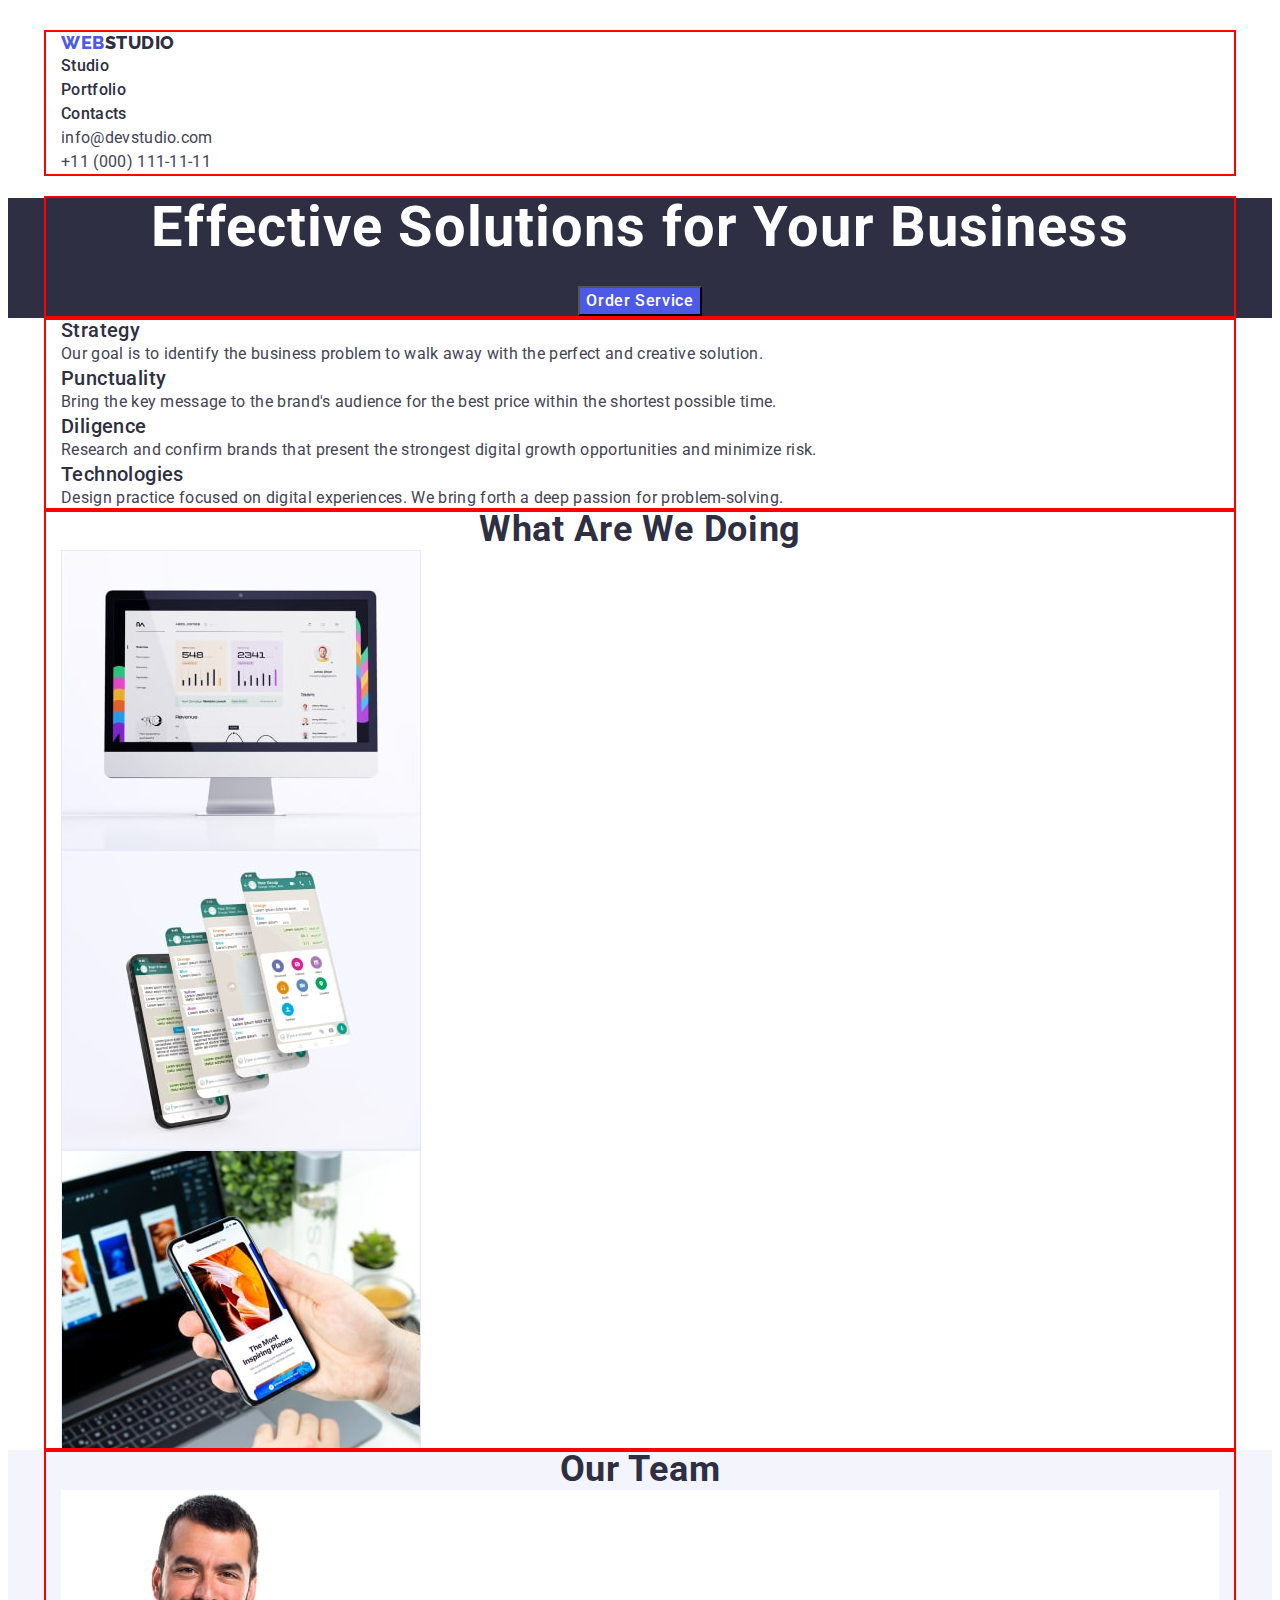
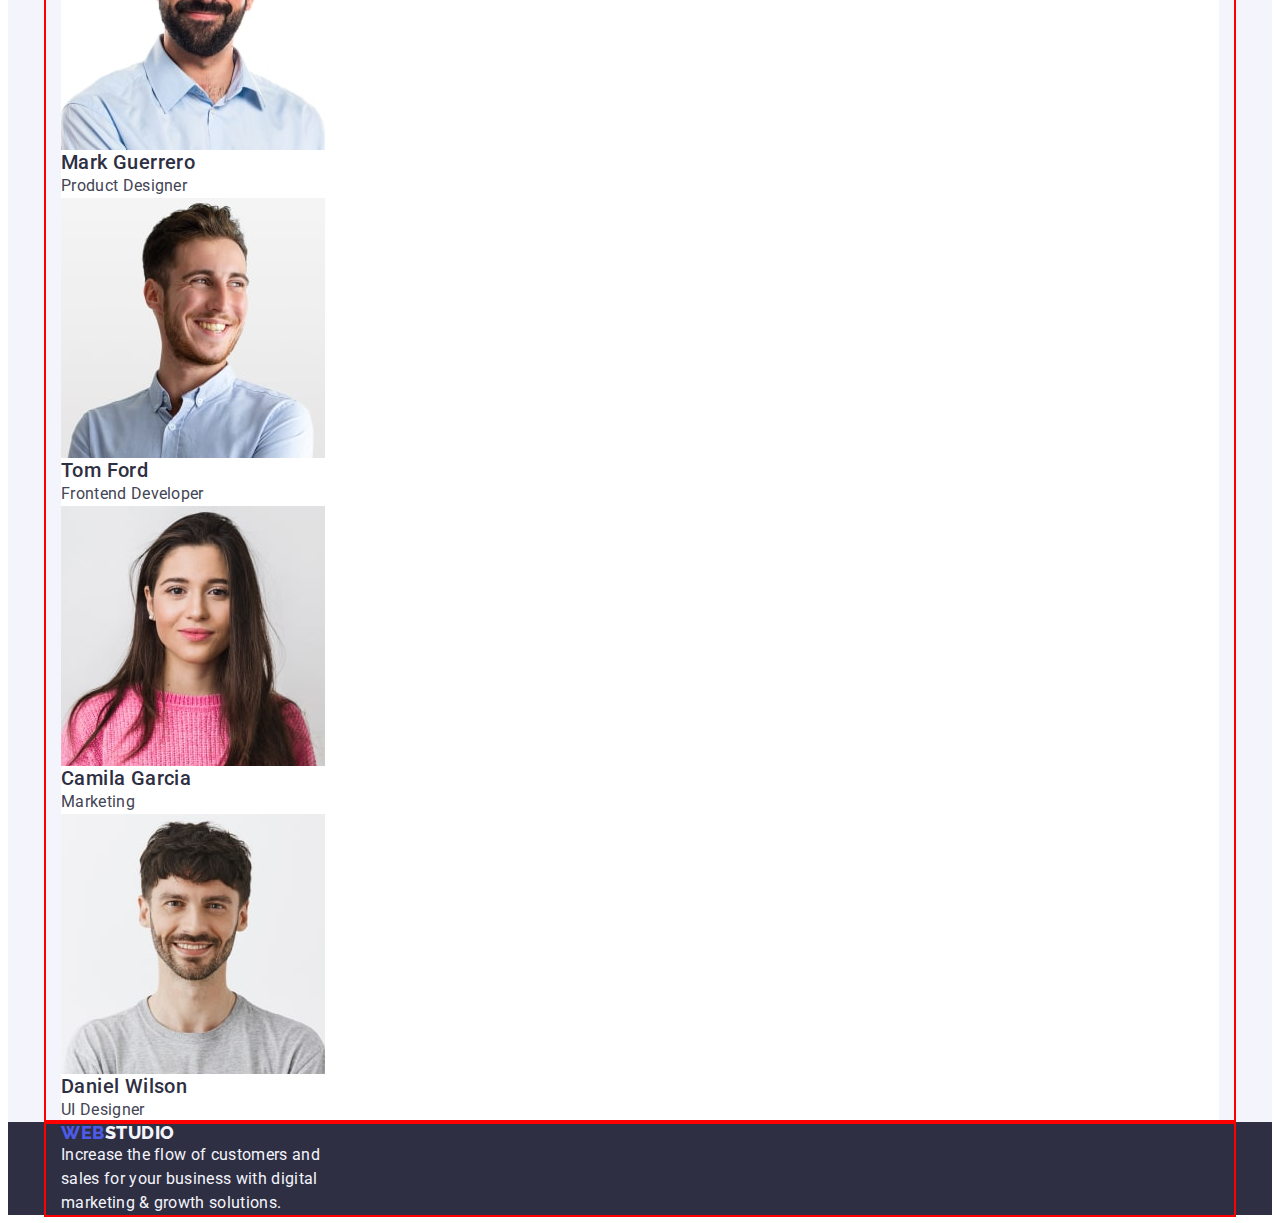
==== index.html @ aa73ea1d "dz3-2" ====
<!DOCTYPE html>
<html lang="en">
<head>
    <meta charset="UTF-8">
    <meta name="viewport" content="width=device-width, initial-scale=1.0">
    <link rel="stylesheet" href="https://cdnjs.cloudflare.com/ajax/libs/modern-normalize/2.0.0/modern-normalize.min.css" integrity="sha512-4xo8blKMVCiXpTaLzQSLSw3KFOVPWhm/TRtuPVc4WG6kUgjH6J03IBuG7JZPkcWMxJ5huwaBpOpnwYElP/m6wg==" crossorigin="anonymous" referrerpolicy="no-referrer">
    <link rel="stylesheet" href="./css/styles.css">
    <link rel="preconnect" href="https://fonts.googleapis.com">
    <link rel="preconnect" href="https://fonts.gstatic.com" crossorigin>
    <link href="https://fonts.googleapis.com/css2?family=Raleway:wght@800&family=Roboto:wght@400;500;700&display=swap" rel="stylesheet">
    <title>studio</title>
</head>
<body>
<header class="header">
    <div class="container">
    <nav class="menu-navigation">
    <a href="./index.html" class="header-logo link">WEB<span class="header-logo-studio link">Studio</span></a>
    <ul class="header-menu list">
        <li class="header-menu-item"><a href="./index.html" class="header-menu link">Studio</a></li>
        <li class="header-menu-item"><a  href="./portfolio.html" class="header-menu link">Portfolio</a></li>
        <li class="header-menu-item"><a  href="" class="header-menu link">Contacts</a></li>
    </ul>
    </nav>
    <address class="address">
    <ul class="header-address list">
    <li class="header-address-item"><a href="mailto:info@devstudio.com" class="header-address link">info@devstudio.com</a></li>
    <li class="header-address-item"><a href="tel:+110001111111" class="header-address link">+11 (000) 111-11-11</a></li>
    </ul>
    </address>
    </div>
</header>
    <main>  
        <section class="main-section">
        <div class="container">
        <h1 class="main-title">Effective Solutions for Your Business</h1>
        <button class="one-button" type="button">Order Service</button>
        </div>
        </section>
        <section>
        <div class="container">
        <h2 hidden>Advantages</h2>
        <ul class="advantages-list list">
        <li><h3 class="advantages-title">Strategy</h3>
            <p class="advantages-text">Our goal is to identify the business problem to walk away with the perfect and creative solution.</p>
        </li>
        <li><h3 class="advantages-title">Punctuality</h3>
            <p class="advantages-text">Bring the key message to the brand's audience for the best price within the shortest possible time.</p>
        </li>	
        <li><h3 class="advantages-title">Diligence</h3>
            <p class="advantages-text">Research and confirm brands that present the strongest digital growth opportunities and minimize risk.</p>
        </li>
        <li><h3 class="advantages-title">Technologies</h3>
            <p class="advantages-text">Design practice focused on digital experiences. We bring forth a deep passion for problem-solving.</p>
        </li>
        </ul>
        </div>
        </section>
        <section>
            <div class="container">
        <h2 class="section-doing">What are we doing</h2>
        <ul class="list">
        <li><img src="./images/monitor.jpg" alt="monitor" width="360" height="300"/></li>
        <li><img src="./images/telephone.jpg" alt="telephone" width="360" height="300"/></li>
        <li><img src="./images/notebook.jpg" alt="notebook" width="360" height="300"/></li>
        </ul>
        </div>
        </section>
        <section class="team">
            <div class="container">
        <h2 class="team-title">Our Team</h2>
        <ul class="list">
        <li class="l-list">
            <img src="./images/mark_guerrero.jpg" alt="Product Designer" width="264" height="260"/>
            <h3 class="team-subtitle">Mark Guerrero</h3>
            <p class="team-text">Product Designer</p>
        </li>
        <li class="l-list">
            <img src="./images/tom_ford.jpg" alt="Frontend Developer" width="264" height="260"/>
            <h3 class="team-subtitle">Tom Ford</h3>
            <p class="team-text">Frontend Developer</p>
        </li>
        <li class="l-list">
            <img src="./images/camila_garcia.jpg" alt="Marketing" width="264" height="260"/>
            <h3 class="team-subtitle">Camila Garcia</h3>
            <p class="team-text">Marketing</p>
        </li>
        <li class="l-list">
            <img src="./images/daniel_wilson.jpg" alt="UI Designer" width="264" height="260"/>
            <h3 class="team-subtitle">Daniel Wilson</h3>
            <p class="team-text">UI Designer</p>
        </li>
        </ul>
        </div>
        </section>
    </main>
    <footer class="footer">
        <div class="container">
        <a href="./index.html" class="header-logo link">Web<span class="header-logo-footer">Studio</span></a>
        <p class="footer-text">Increase the flow of customers and sales for your business with digital marketing & growth solutions.</p>
        </div>
    </footer>    
</body>
</html>
---- css/styles.css ----
:root {
--primary-font: "Roboto", sans-serif;
--logo-font: 'Raleway', sans-serif;
--slate:#434455;
--navyblue:#2E2F42;
--white:#FFFFFF;
--iris:#4D5AE5;
--cloud:#F4F4FD;
--ocean:#404BBF;  
}

p,
h1,
h2,
h3,
h4,
h5,
h6 {
  margin-top: 0;
  margin-bottom: 0;
}
ul,
ol {
padding-left: 0;
margin-top: 0;
margin-bottom: 0;
}

img {
display: block;
max-width: 100%;
height: auto;
}

body {
font-family: "Roboto", sans-serif;
color: #434455;
background-color: #FFFFFF;
}

.container {
    width: 1158px;
    padding: 0 15px;
    margin: 0 auto;
    outline: 2px solid red; 
}  

.header {
    padding-top: 24px;
    padding-bottom: 24px;
}


.visually-hidden {
    position: absolute;
    width: 1px;
    height: 1px;
    margin: -1px;
    border: 0;
    padding: 0;
    white-space: nowrap;
    clip-path: inset(100%);
    clip: rect(0 0 0 0);
    overflow: hidden;
    }
    

.header-logo.link {
font-family: "Raleway", sans-serif;
font-size: 18px;
line-height: 1.17;
font-weight: 800;
letter-spacing: 0.03em;
text-align: left;
color: #4D5AE5;
text-decoration: none;
text-transform: uppercase;
}
.header-menu-link.link {
text-transform: uppercase;
}
.header-logo-studio.link {
font-family: "Raleway";
font-size: 18px;
line-height: 1.16;
letter-spacing: 0.03em;
text-align: left;
color: #2E2F42;
text-decoration: none;
}
.header-menu.link {
font-family: "Roboto";
font-size: 16px;
font-weight: 500;
line-height: 1.5;
letter-spacing: 0.02em;
text-align: left;
color: #2E2F42;
text-decoration: none;
}
.header-menu.link:hover {
color: #404BBF;
}
.header-menu.link:focus {
color:#404BBF;
}
.list {
list-style: none;
}
.header-address.link {
font-family: "Roboto";
font-size: 16px;
line-height: 1.5;
letter-spacing: 0.02em;
text-align: left;
color: #434455;
text-decoration: none;
}
.header-address.link:hover {
color:#404BBF ;
}
.header-address.link:focus {
color: #404BBF;
}
.address {
font-style: normal;
}
.header-address.list {
list-style: none;
}
.main-section {
font-size: 56px;
line-height: 1.07;
text-align: center;
letter-spacing: 0.02em;
color: #ffffff;
background-color: #2E2F42;
}
.main-title {
font-size: 56px;
line-height: 1.07;
text-align: center;
letter-spacing: 0.02em;
color: #ffffff;
}
.link {
text-decoration: none;
}
.one-button {
background-color:#4D5AE5;
font-family: "Roboto", sans-serif;
font-weight: 500;
font-size: 16px;
line-height: 1.5;
letter-spacing: 0.04em;
color: #ffffff;
cursor: pointer;
}
.one-button:hover {
background-color: #404BBF;
}
.one-button:focus {
background-color: #404BBF;
}
.button-title {
color: #FFFFFF;
}
.advantages-title {
font-family: "Roboto";
font-weight: 500;
font-size: 20px;
line-height: 1.2;
letter-spacing: 0.02em;
text-align: left;
color: #2E2F42;
}
.advantages-text {
font-family: Roboto;
font-size: 16px;
line-height: 1.5;
letter-spacing: 0.02em;
text-align: left;
color: #434455;
}
.advantages-list {
list-style: none;
}
.section-text {
font-family: "Roboto";
font-size: 36px;
line-height: 1.11;
letter-spacing: 0.02em;
text-align: center;
color: #2E2F42;
}
.section-doing {
text-transform: capitalize;
font-size: 36px;
line-height: 1.11;
letter-spacing: 0.02em;
text-align: center;
color: #2E2F42;
}

.team {
background-color: #F4F4FD;
}
.team-title {
font-family: "Roboto";
font-size: 36px;
line-height: 1.11;
letter-spacing: 0.02em;
text-align: center;
color:#2E2F42;
text-transform: capitalize;
}
.team-subtitle {
font-family: "Roboto";
font-weight: 500;
font-size: 20px;
line-height: 1.2;
letter-spacing: 0.02em;
color: #2E2F42;
}
.team-text {
font-family: "Roboto";
font-size: 16px;
line-height: 1.5;
letter-spacing: 0.02em;
color:#434455;
}
.l-list {
background-color: #FFFFFF;
list-style: none;
}
.footer {
background-color: #2E2F42;
}
.header-logo.link {
font-family: "Raleway", sans-serif;
font-size: 18px;
line-height: 1.17;
font-weight: 800;
letter-spacing: 0.03em;
text-align: left;
color: #4d5ae5;
text-decoration: none;
text-transform: uppercase;    
}

.header-logo-footer {
font-family: "Raleway", sans-serif;
font-size: 18px;
line-height: 1.17;
font-weight: 800;
letter-spacing: 0.03em;
text-align: left;
color: #F4F4FD;
text-decoration: none;
text-transform: uppercase;
}
.footer-text {
font-family: "Roboto";
font-size: 16px;
line-height: 1.5;
letter-spacing: 0.02em;
text-align: left;
color: #F4F4FD;
max-width: 264px;
}
.button-all {
color:#4D5AE5;
font-family: inherit;
font-size: 16px;
font-weight: 500;
line-height: 1.5;
letter-spacing: 0.04em;
background-color: #F4F4FD;
cursor: pointer;
}
.button-all:hover {
color:#FFFFFF; background-color: #404BBF;}
.button-all:focus {
color:#FFFFFF; background-color: #404BBF; 
}
.section-picture-title {   
font-size: 20px;
font-weight: 500;
line-height: 1.2;
letter-spacing: 0.02em;
text-align: left;
color: #2E2F42;
}
.section-picture-text {  
font-size: 16px;
line-height: 1.5;
letter-spacing: 0.02em;
text-align: left;
color: #434455;
}
.main-section-link {
text-decoration: none;
}
.main-section-list {
list-style: none;
}
/**
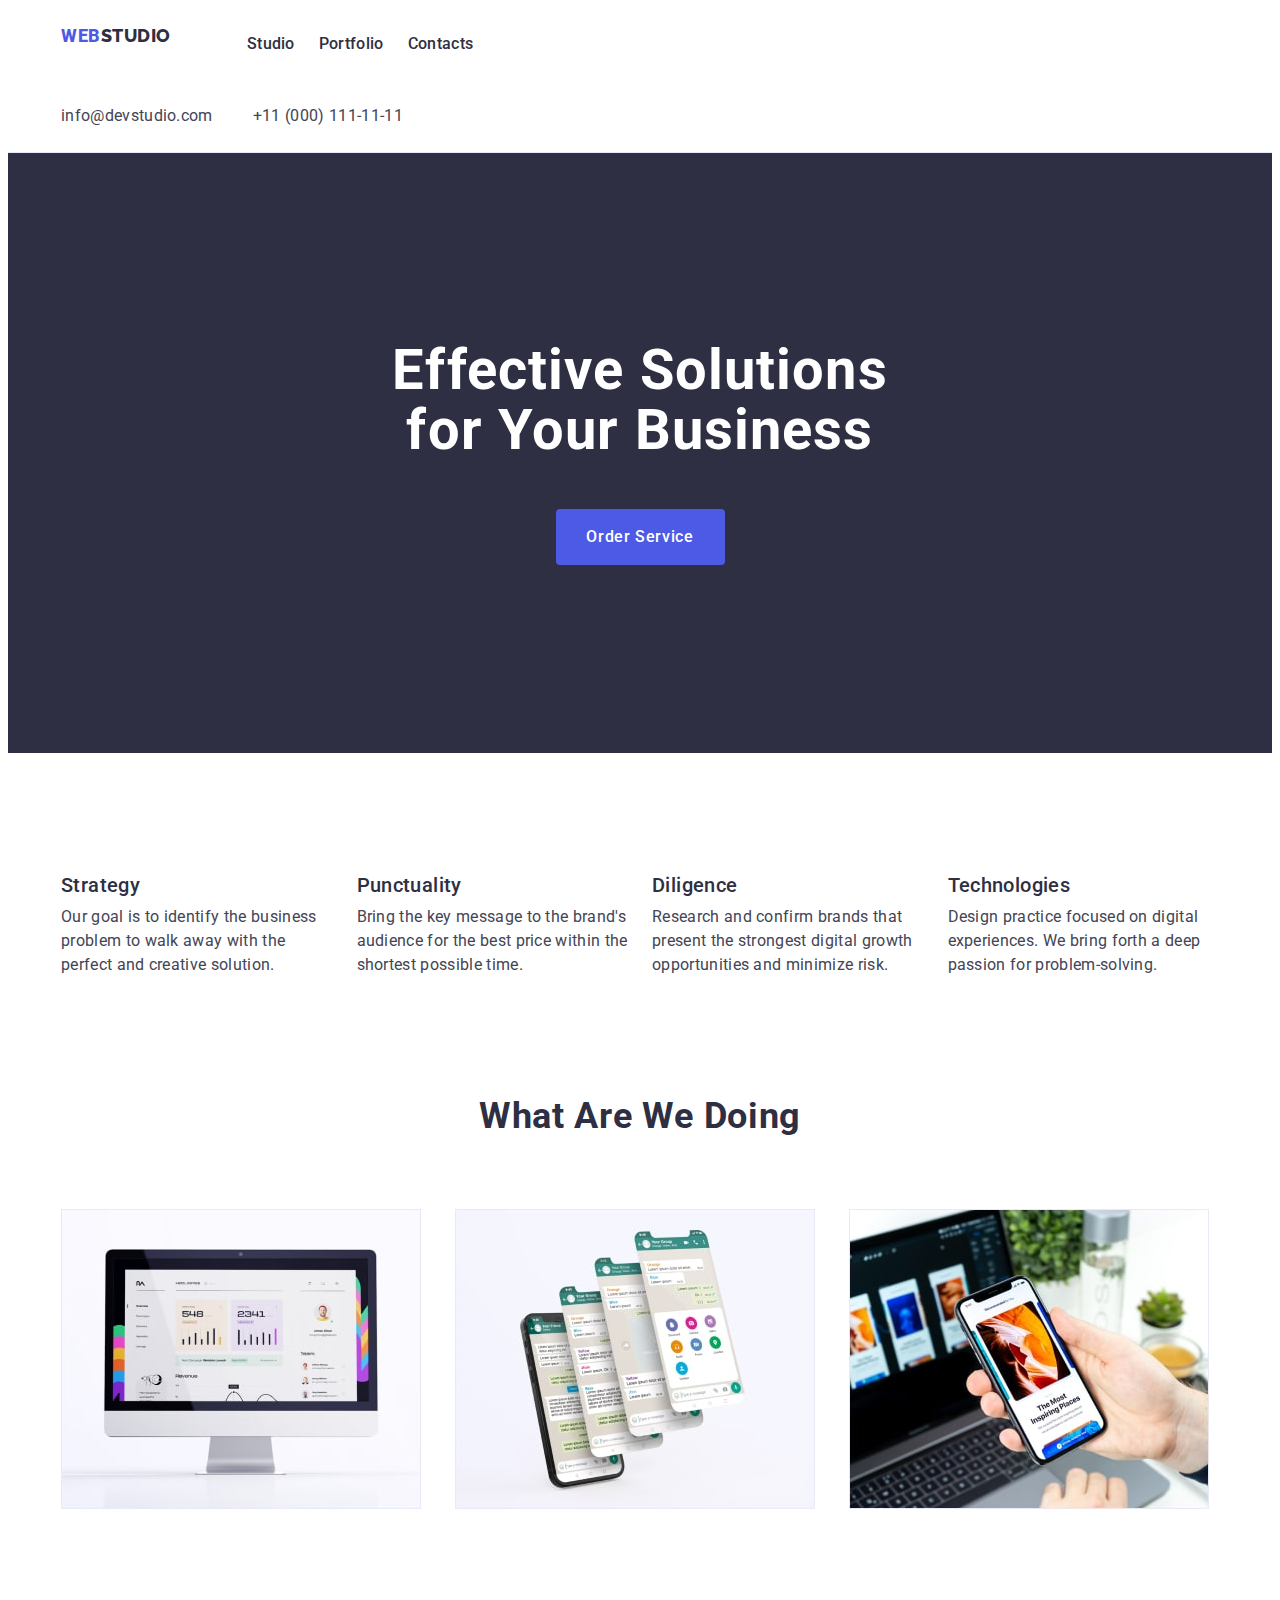
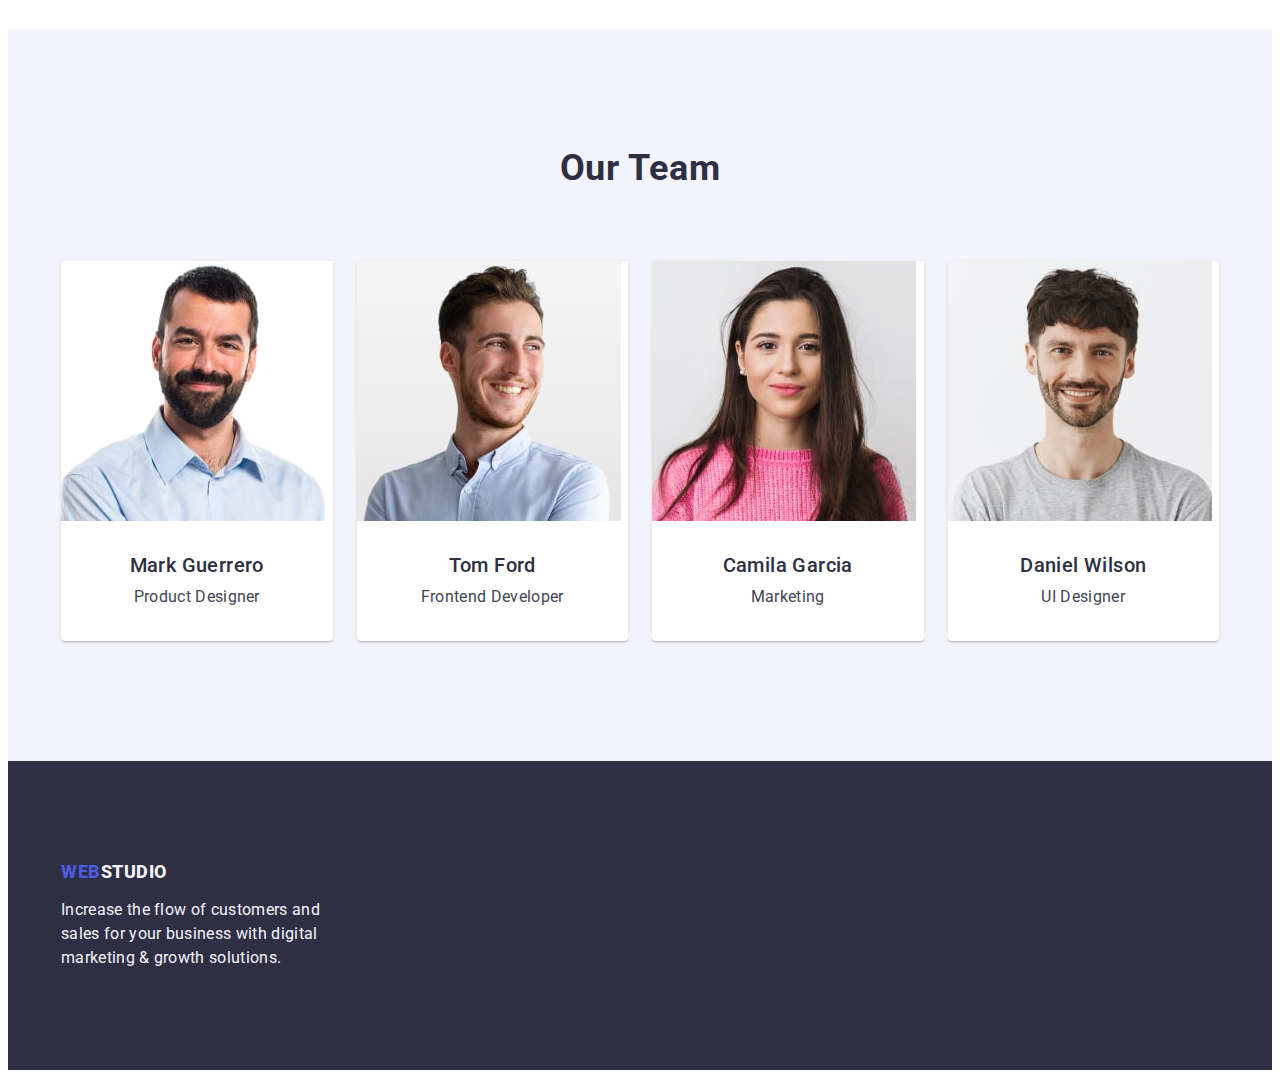
==== commit 8b841c0f: "dz-3-1" ====
--- a/index.html
+++ b/index.html
@@ -31,37 +31,41 @@
 </header>
     <main>  
         <section class="main-section">
-        <div class="container">
+        <div class="container wrap">
         <h1 class="main-title">Effective Solutions for Your Business</h1>
         <button class="one-button" type="button">Order Service</button>
         </div>
         </section>
-        <section>
+        <section class="section-advantages">
         <div class="container">
-        <h2 hidden>Advantages</h2>
+        <h2 class="visually-hidden">Advantages</h2>
         <ul class="advantages-list list">
-        <li><h3 class="advantages-title">Strategy</h3>
+        <li class="advantages-item">
+            <h3 class="advantages-title">Strategy</h3>
             <p class="advantages-text">Our goal is to identify the business problem to walk away with the perfect and creative solution.</p>
         </li>
-        <li><h3 class="advantages-title">Punctuality</h3>
+        <li class="advantages-item">
+            <h3 class="advantages-title">Punctuality</h3>
             <p class="advantages-text">Bring the key message to the brand's audience for the best price within the shortest possible time.</p>
         </li>	
-        <li><h3 class="advantages-title">Diligence</h3>
+        <li class="advantages-item">
+            <h3 class="advantages-title">Diligence</h3>
             <p class="advantages-text">Research and confirm brands that present the strongest digital growth opportunities and minimize risk.</p>
         </li>
-        <li><h3 class="advantages-title">Technologies</h3>
+        <li class="advantages-item">
+            <h3 class="advantages-title">Technologies</h3>
             <p class="advantages-text">Design practice focused on digital experiences. We bring forth a deep passion for problem-solving.</p>
         </li>
         </ul>
         </div>
         </section>
-        <section>
+        <section class="section-about">
             <div class="container">
         <h2 class="section-doing">What are we doing</h2>
         <ul class="list">
-        <li><img src="./images/monitor.jpg" alt="monitor" width="360" height="300"/></li>
-        <li><img src="./images/telephone.jpg" alt="telephone" width="360" height="300"/></li>
-        <li><img src="./images/notebook.jpg" alt="notebook" width="360" height="300"/></li>
+        <li class="section-about-item"><img src="./images/monitor.jpg" alt="monitor" width="360" class="about-item-img"/></li>
+        <li class="section-about-item"><img src="./images/telephone.jpg" alt="telephone" width="360" class="about-item-img"/></li>
+        <li class="section-about-item"><img src="./images/notebook.jpg" alt="notebook" width="360" class="about-item-img"/></li>
         </ul>
         </div>
         </section>
@@ -70,24 +74,32 @@
         <h2 class="team-title">Our Team</h2>
         <ul class="list">
         <li class="l-list">
-            <img src="./images/mark_guerrero.jpg" alt="Product Designer" width="264" height="260"/>
+            <img src="./images/mark_guerrero.jpg" alt="Product Designer" width="264" class="team-item-img"/>
+        <div class="section-item-wrap">
             <h3 class="team-subtitle">Mark Guerrero</h3>
             <p class="team-text">Product Designer</p>
+        </div>
         </li>
         <li class="l-list">
-            <img src="./images/tom_ford.jpg" alt="Frontend Developer" width="264" height="260"/>
+            <img src="./images/tom_ford.jpg" alt="Frontend Developer" width="264" class="team-item-img"/>
+            <div class="section-item-wrap">
             <h3 class="team-subtitle">Tom Ford</h3>
             <p class="team-text">Frontend Developer</p>
+        </div>
         </li>
         <li class="l-list">
-            <img src="./images/camila_garcia.jpg" alt="Marketing" width="264" height="260"/>
+            <img src="./images/camila_garcia.jpg" alt="Marketing" width="264" class="team-item-img"/>
+            <div class="section-item-wrap">
             <h3 class="team-subtitle">Camila Garcia</h3>
             <p class="team-text">Marketing</p>
+        </div>
         </li>
         <li class="l-list">
-            <img src="./images/daniel_wilson.jpg" alt="UI Designer" width="264" height="260"/>
+            <img src="./images/daniel_wilson.jpg" alt="UI Designer" width="264" class="team-item-img"/>
+            <div class="section-item-wrap">
             <h3 class="team-subtitle">Daniel Wilson</h3>
             <p class="team-text">UI Designer</p>
+        </div>
         </li>
         </ul>
         </div>
--- a/css/styles.css
+++ b/css/styles.css
@@ -7,6 +7,11 @@
 --iris:#4D5AE5;
 --cloud:#F4F4FD;
 --ocean:#404BBF;  
+--green: #31d0aa;
+--lightslate: #8e8f99;
+--cornflower: #e7e9fc;
+--grey: #2e2f42;
+--dairy: #fcfcfc;
 }
 
 p,
@@ -34,7 +39,7 @@
 
 body {
 font-family: "Roboto", sans-serif;
-color: #434455;
+color: var(--slate);
 background-color: #FFFFFF;
 }
 
@@ -42,14 +47,17 @@
     width: 1158px;
     padding: 0 15px;
     margin: 0 auto;
-    outline: 2px solid red; 
+   /* outline: 2px solid red;*/ 
 }  
 
 .header {
-    padding-top: 24px;
-    padding-bottom: 24px;
-}
-
+border-bottom: 1px solid #e7e9fc;
+}
+
+.header-container {
+    display: flex;
+  }
+  
 
 .visually-hidden {
     position: absolute;
@@ -63,7 +71,10 @@
     clip: rect(0 0 0 0);
     overflow: hidden;
     }
-    
+    .menu-navigation {
+        display: flex;
+        align-items: center;
+      }
 
 .header-logo.link {
 font-family: "Raleway", sans-serif;
@@ -76,6 +87,11 @@
 text-decoration: none;
 text-transform: uppercase;
 }
+.header-menu {
+    display: flex;
+    gap: 40px;
+  }
+ 
 .header-menu-link.link {
 text-transform: uppercase;
 }
@@ -88,33 +104,40 @@
 color: #2E2F42;
 text-decoration: none;
 }
+
 .header-menu.link {
-font-family: "Roboto";
-font-size: 16px;
-font-weight: 500;
-line-height: 1.5;
-letter-spacing: 0.02em;
-text-align: left;
-color: #2E2F42;
-text-decoration: none;
-}
-.header-menu.link:hover {
-color: #404BBF;
-}
-.header-menu.link:focus {
-color:#404BBF;
-}
+    color: var(--navyblue);
+    font-size: 16px;
+    font-weight: 500;
+    line-height: 1.5;
+    letter-spacing: 0.02em;
+    padding: 24px 0 24px;
+  }
+  
+  .header-menu.link:hover,
+  .header-menu.link:focus {
+    color: var(--ocean);
+  }
+  
+
 .list {
 list-style: none;
 }
+.header-address-item {
+    padding: 24px 0;
+  }
+  
+  .header-address link:hover,
+  .header-address link:focus {
+    color: var(--ocean);
+  }
+  
+
 .header-address.link {
-font-family: "Roboto";
-font-size: 16px;
-line-height: 1.5;
-letter-spacing: 0.02em;
-text-align: left;
-color: #434455;
-text-decoration: none;
+    color: var(--slate);
+    font-size: 16px;
+    line-height: 1.5;
+    letter-spacing: 0.02em;
 }
 .header-address.link:hover {
 color:#404BBF ;
@@ -124,37 +147,52 @@
 }
 .address {
 font-style: normal;
+margin-left: auto;
 }
 .header-address.list {
-list-style: none;
-}
+display: flex;
+gap: 40px;
+}
+
+.wrap {
+    display: flex;
+    flex-direction: column;
+    align-items: center;
+  }
+  
 .main-section {
-font-size: 56px;
-line-height: 1.07;
-text-align: center;
-letter-spacing: 0.02em;
-color: #ffffff;
-background-color: #2E2F42;
+    background-color: var(--navyblue);
+    padding: 188px 0;
+  
 }
 .main-title {
 font-size: 56px;
 line-height: 1.07;
 text-align: center;
 letter-spacing: 0.02em;
-color: #ffffff;
+color: var(--white);
+margin-bottom: 48px;
+max-width: 496px;
+
 }
 .link {
 text-decoration: none;
 }
 .one-button {
-background-color:#4D5AE5;
-font-family: "Roboto", sans-serif;
-font-weight: 500;
-font-size: 16px;
-line-height: 1.5;
-letter-spacing: 0.04em;
-color: #ffffff;
-cursor: pointer;
+    color: var(--white);
+    background-color: var(--iris);
+    font-family: inherit;
+    font-size: 16px;
+    font-weight: 500;
+    line-height: 1.5;
+    letter-spacing: 0.04em;
+      display: block;
+    min-width: 169px;
+    height: 56px;
+    border: none;
+    border-radius: 4px;
+    cursor: pointer;
+  
 }
 .one-button:hover {
 background-color: #404BBF;
@@ -165,26 +203,39 @@
 .button-title {
 color: #FFFFFF;
 }
+.section-advantages {
+padding: 120px 0;
+}
+
+.advantages-list {
+    display: flex;
+    gap: 24px;
+  }
+  .advantages-item {
+    width: calc((100% - 24px * 3) / 4);
+  }
+  
 .advantages-title {
-font-family: "Roboto";
-font-weight: 500;
-font-size: 20px;
-line-height: 1.2;
-letter-spacing: 0.02em;
-text-align: left;
-color: #2E2F42;
+    color: var(--navyblue);
+    font-size: 20px;
+    font-weight: 500;
+    line-height: 1.2;
+    letter-spacing: 0.02em;
+    margin-bottom: 8px;
 }
 .advantages-text {
-font-family: Roboto;
-font-size: 16px;
-line-height: 1.5;
-letter-spacing: 0.02em;
-text-align: left;
-color: #434455;
+    color: var(--slate);
+    font-size: 16px;
+    line-height: 1.5;
+    letter-spacing: 0.02em;
 }
 .advantages-list {
 list-style: none;
 }
+.section-about {
+    padding-bottom: 120px;
+  }
+
 .section-text {
 font-family: "Roboto";
 font-size: 36px;
@@ -194,89 +245,121 @@
 color: #2E2F42;
 }
 .section-doing {
-text-transform: capitalize;
-font-size: 36px;
-line-height: 1.11;
-letter-spacing: 0.02em;
-text-align: center;
-color: #2E2F42;
-}
+    color: var(--navyblue);
+    text-align: center;
+    font-size: 36px;
+    line-height: 1.11;
+    letter-spacing: 0.02em;
+    text-transform: capitalize;
+    margin-bottom: 72px;
+  }
+  .list {
+    display: flex;
+    gap: 24px;
+    }
+.section-about-item {
+     width: calc((100% - 2 * 24px) / 3);
+      }
 
 .team {
-background-color: #F4F4FD;
+    background: var(--cloud);
+    padding: 120px 0;
+  
 }
 .team-title {
-font-family: "Roboto";
-font-size: 36px;
-line-height: 1.11;
-letter-spacing: 0.02em;
-text-align: center;
-color:#2E2F42;
-text-transform: capitalize;
-}
+    color: var(--navyblue);
+    text-align: center;
+    font-size: 36px;
+    line-height: 1.11;
+    letter-spacing: 0.02em;
+  text-transform: capitalize;
+    margin-bottom: 72px;
+  }
+
+
 .team-subtitle {
-font-family: "Roboto";
-font-weight: 500;
-font-size: 20px;
-line-height: 1.2;
-letter-spacing: 0.02em;
-color: #2E2F42;
+    color: var(--navyblue);
+    text-align: center;
+    margin-bottom: 8px;
+     font-size: 20px;
+    font-weight: 500;
+    line-height: 1.2;
+    letter-spacing: 0.02em;
+  
 }
 .team-text {
-font-family: "Roboto";
-font-size: 16px;
-line-height: 1.5;
-letter-spacing: 0.02em;
-color:#434455;
+    color: var(--slate);
+    text-align: center;
+    font-size: 16px;
+    line-height: 1.5;
+    letter-spacing: 0.02em;
+  
 }
 .l-list {
-background-color: #FFFFFF;
-list-style: none;
-}
+    background-color: #ffffff;
+    border-radius: 0px 0px 4px 4px;
+    box-shadow: 0px 2px 1px 0px rgba(46, 47, 66, 0.08),
+    0px 1px 1px 0px rgba(46, 47, 66, 0.16),
+    0px 1px 6px 0px rgba(46, 47, 66, 0.08);
+    width: calc((100% - 24px * 3) / 4);
+}
+.section-item-wrap {
+    padding: 32px 0;
+  }
+
 .footer {
-background-color: #2E2F42;
-}
+    background: var(--navyblue);
+    padding: 100px 0;
+  
+}
+.header-logo {
+    color: #4d5ae5;
+    font-family: var(--fontlogo);
+    font-size: 18px;
+    font-weight: 800;
+    line-height: 1.17;
+    letter-spacing: 0.03em;
+    text-transform: uppercase;
+    margin-right: 76px;
+  }
+  
 .header-logo.link {
-font-family: "Raleway", sans-serif;
-font-size: 18px;
-line-height: 1.17;
-font-weight: 800;
-letter-spacing: 0.03em;
-text-align: left;
-color: #4d5ae5;
-text-decoration: none;
-text-transform: uppercase;    
-}
-
-.header-logo-footer {
-font-family: "Raleway", sans-serif;
-font-size: 18px;
-line-height: 1.17;
-font-weight: 800;
-letter-spacing: 0.03em;
-text-align: left;
-color: #F4F4FD;
-text-decoration: none;
-text-transform: uppercase;
+        color: #4d5ae5;
+        font-family: var(--fontlogo);
+        font-size: 18px;
+        font-weight: 800;
+        line-height: 1.17;
+        letter-spacing: 0.03em;
+        text-transform: uppercase;
+        display: inline-block;
+        margin-bottom: 16px;
+      }
+ 
+      .header-logo-footer {
+        color: #f4f4fd;
 }
 .footer-text {
-font-family: "Roboto";
-font-size: 16px;
-line-height: 1.5;
-letter-spacing: 0.02em;
-text-align: left;
-color: #F4F4FD;
-max-width: 264px;
+    color: var(--cloud);
+    font-size: 16px;
+    line-height: 1.5;
+    letter-spacing: 0.02em;
+    max-width: 264px;
+  
 }
 .button-all {
-color:#4D5AE5;
-font-family: inherit;
-font-size: 16px;
-font-weight: 500;
-line-height: 1.5;
-letter-spacing: 0.04em;
-background-color: #F4F4FD;
-cursor: pointer;
+    color: #4d5ae5;
+    background-color: #f4f4fd;
+    text-align: center;
+    cursor: pointer;
+    font-size: 16px;
+    font-family: "Roboto", sans-serif;
+    font-weight: 500;
+    line-height: 1.5;
+    letter-spacing: 0.04em;
+    padding: 12px 24px;
+    border: 1px solid var(--cornflower);
+    border-radius: 4px;
+  
 }
 .button-all:hover {
 color:#FFFFFF; background-color: #404BBF;}
@@ -284,24 +367,43 @@
 color:#FFFFFF; background-color: #404BBF; 
 }
 .section-picture-title {   
-font-size: 20px;
-font-weight: 500;
-line-height: 1.2;
-letter-spacing: 0.02em;
-text-align: left;
-color: #2E2F42;
+    color: #2e2f42;
+    font-size: 20px;
+    font-weight: 500;
+    line-height: 1.2;
+    letter-spacing: 0.02em;
+    margin-bottom: 8px;
+  
 }
 .section-picture-text {  
-font-size: 16px;
-line-height: 1.5;
-letter-spacing: 0.02em;
-text-align: left;
-color: #434455;
+    color: #434455;
+    font-size: 16px;
+    line-height: 1.5;
+    letter-spacing: 0.02em;
 }
 .main-section-link {
-text-decoration: none;
+    border: 1px solid var(--cornflower);
+    background: var(--white);
+    width: calc((100% - 24px * 2) / 3);
 }
 .main-section-list {
-list-style: none;
-}
-/**
+    display: flex;
+    flex-wrap: wrap;
+    gap: 48px 24px;
+  
+}
+.portfolio-card-content {
+    padding: 32px 16px;
+    border-top: none;
+  }
+
+.portfolio-section {
+    padding: 96px 0 120px 0;
+  }
+  .portfolio-button-list {
+    display: flex;
+    justify-content: center;
+    gap: 24px;
+    margin-bottom: 72px;
+  }
+   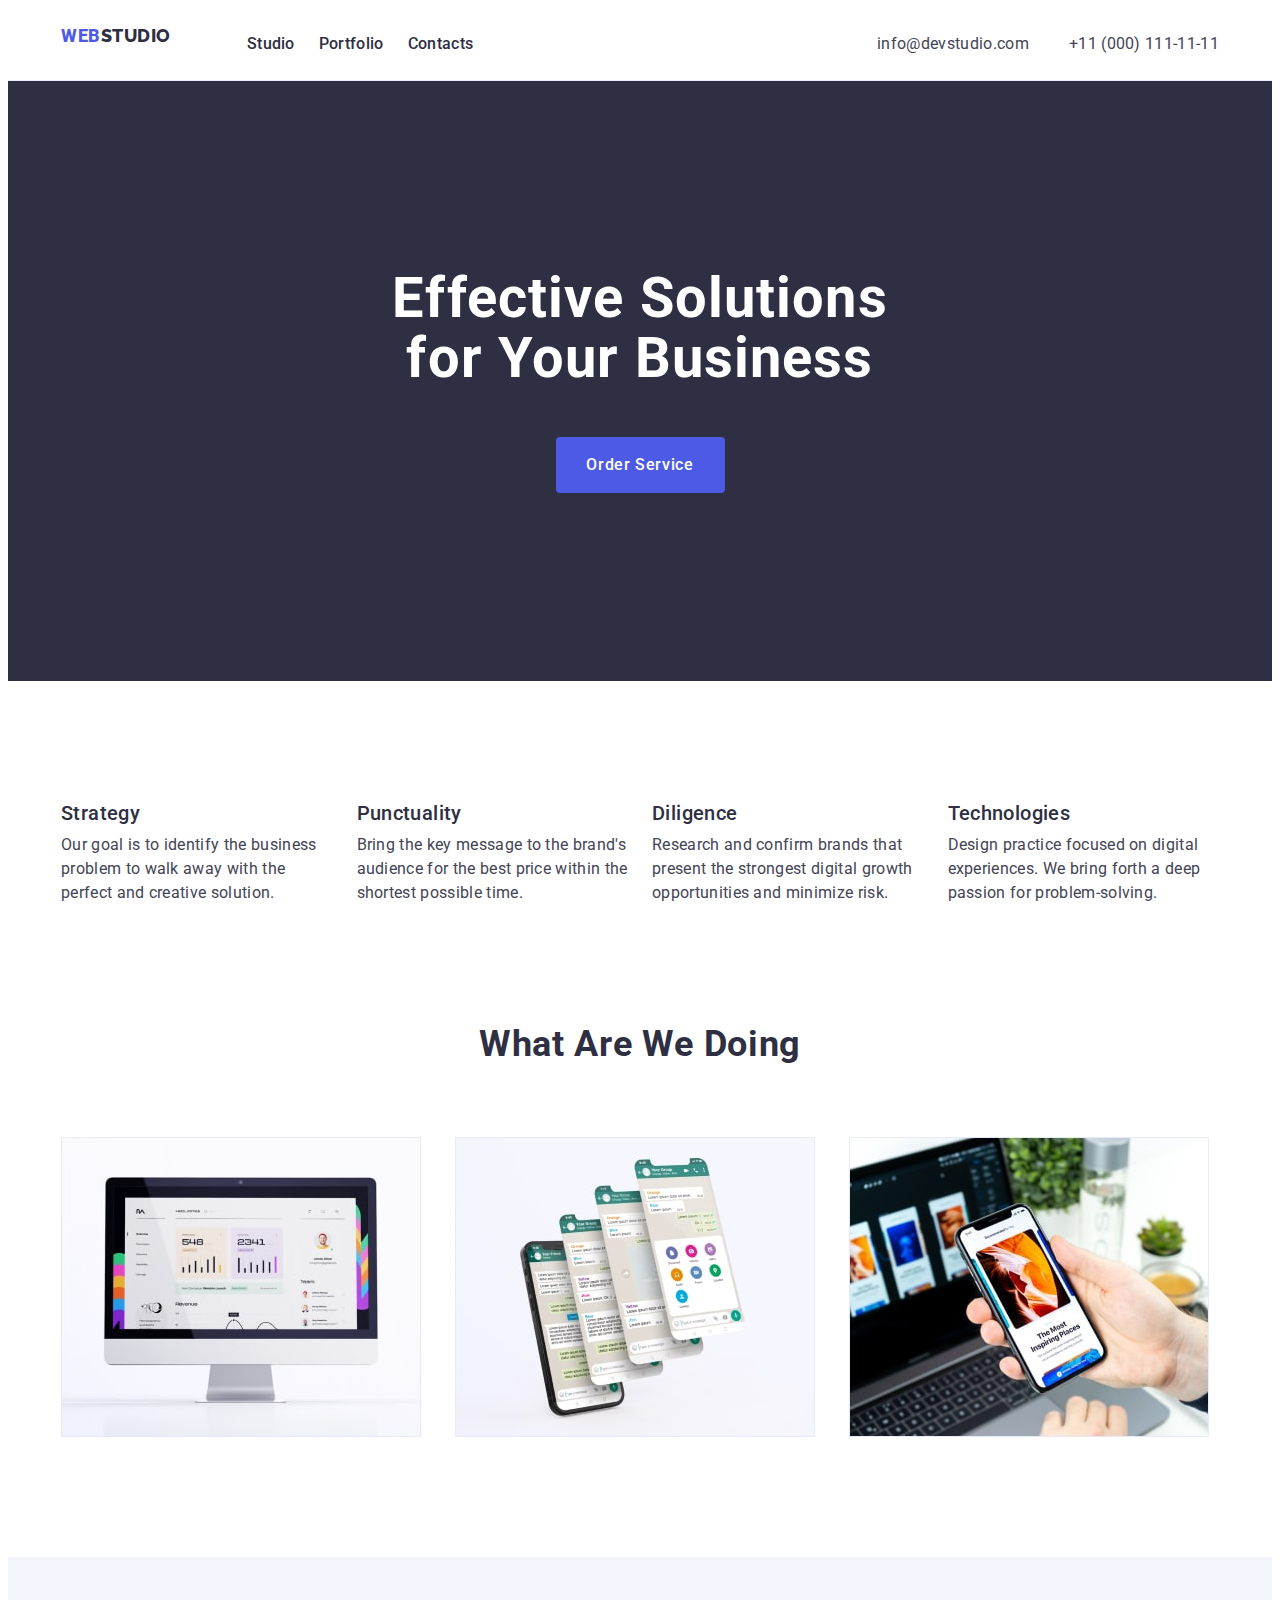
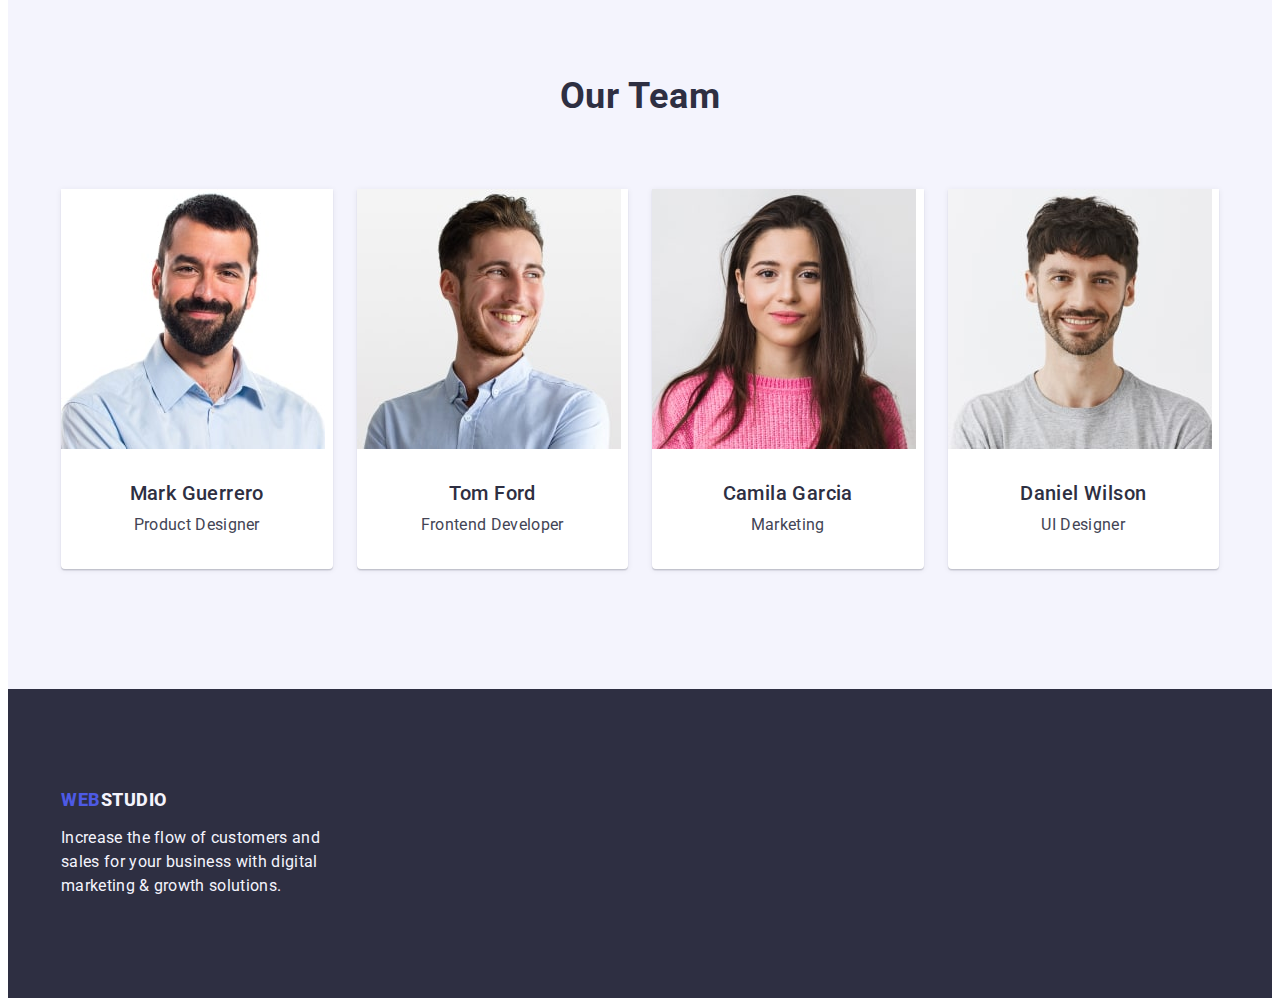
==== commit 3b5735cf: "dz3-2" ====
--- a/index.html
+++ b/index.html
@@ -12,7 +12,7 @@
 </head>
 <body>
 <header class="header">
-    <div class="container">
+    <div class="container header-container">
     <nav class="menu-navigation">
     <a href="./index.html" class="header-logo link">WEB<span class="header-logo-studio link">Studio</span></a>
     <ul class="header-menu list">
--- a/css/styles.css
+++ b/css/styles.css
@@ -47,7 +47,7 @@
     width: 1158px;
     padding: 0 15px;
     margin: 0 auto;
-   /* outline: 2px solid red;*/ 
+   
 }  
 
 .header {
@@ -55,7 +55,7 @@
 }
 
 .header-container {
-    display: flex;
+  display: flex;
   }
   
 
@@ -76,6 +76,7 @@
         align-items: center;
       }
 
+
 .header-logo.link {
 font-family: "Raleway", sans-serif;
 font-size: 18px;
@@ -87,6 +88,18 @@
 text-decoration: none;
 text-transform: uppercase;
 }
+.header-logo link {
+  color: #4d5ae5;
+  font-family: var(--fontlogo);
+  font-size: 18px;
+  font-weight: 800;
+  line-height: 1.17;
+  letter-spacing: 0.03em;
+  text-transform: uppercase;
+  margin-right: 76px;
+
+}
+
 .header-menu {
     display: flex;
     gap: 40px;
@@ -103,6 +116,9 @@
 text-align: left;
 color: #2E2F42;
 text-decoration: none;
+}
+.header-logo-studio link {
+  color: #2e2f42;
 }
 
 .header-menu.link {
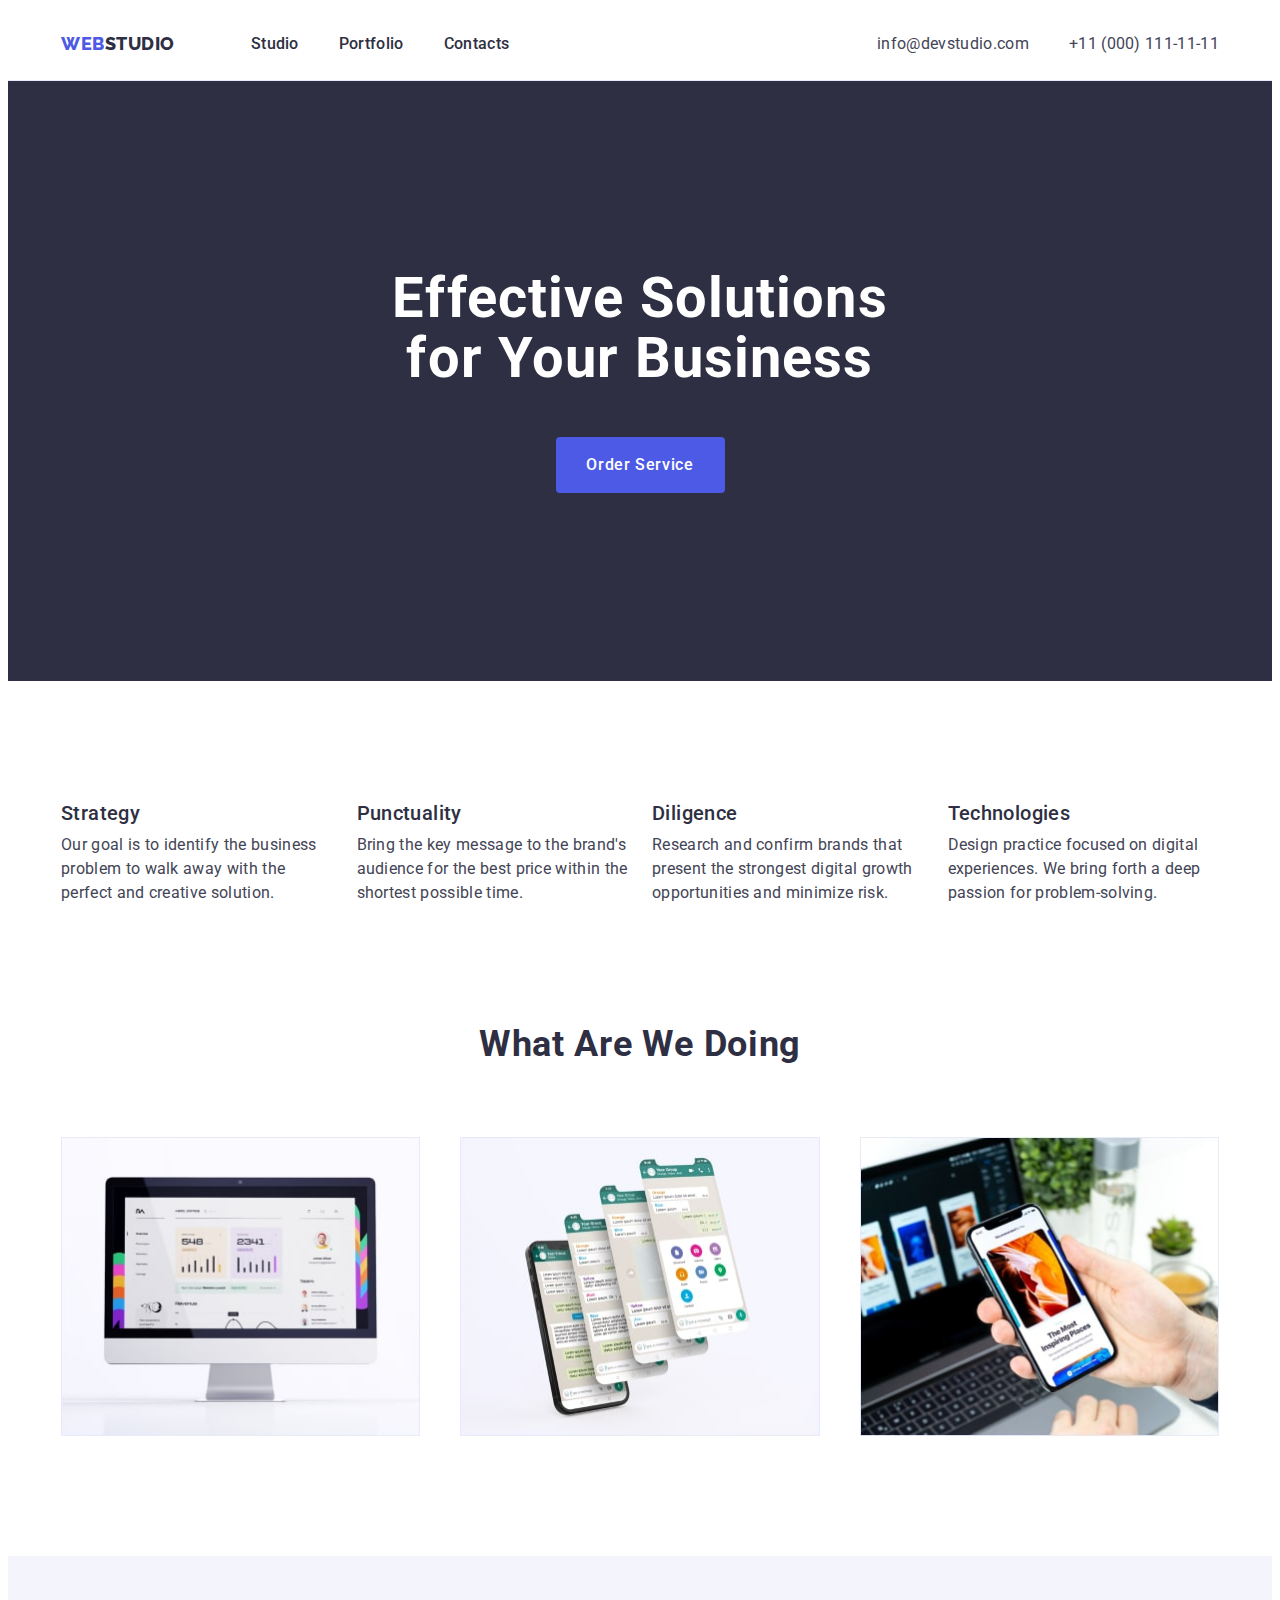
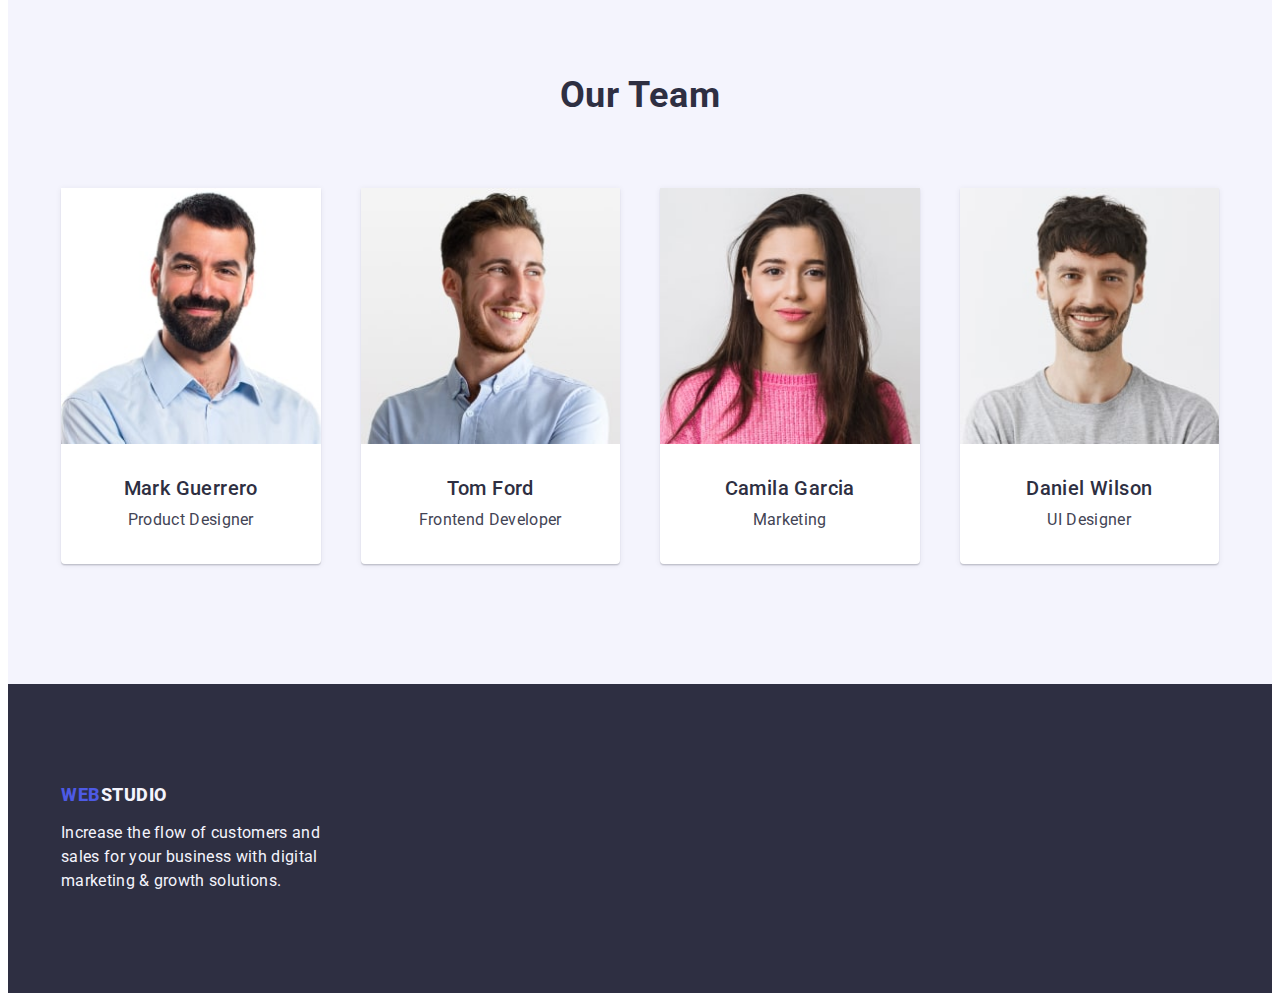
==== commit 2a9ffaae: "dz3-1" ====
--- a/index.html
+++ b/index.html
@@ -107,7 +107,7 @@
     </main>
     <footer class="footer">
         <div class="container">
-        <a href="./index.html" class="header-logo link">Web<span class="header-logo-footer">Studio</span></a>
+        <a href="./index.html" class="header-logo-f link">Web<span class="header-logo-footer">Studio</span></a>
         <p class="footer-text">Increase the flow of customers and sales for your business with digital marketing & growth solutions.</p>
         </div>
     </footer>    
--- a/css/styles.css
+++ b/css/styles.css
@@ -76,7 +76,16 @@
         align-items: center;
       }
 
-
+.header-logo.link {
+color: #4d5ae5;
+font-family: var(--fontlogo);
+font-size: 18px;
+font-weight: 800;
+line-height: 1.17;
+letter-spacing: 0.03em;
+text-transform: uppercase;
+display: inline-block;
+ }
 .header-logo.link {
 font-family: "Raleway", sans-serif;
 font-size: 18px;
@@ -88,6 +97,18 @@
 text-decoration: none;
 text-transform: uppercase;
 }
+.header-logo-f.link {
+color: #4d5ae5;
+font-family: var(--fontlogo);
+font-size: 18px;
+font-weight: 800;
+line-height: 1.17;
+letter-spacing: 0.03em;
+text-transform: uppercase;
+display: inline-block;
+margin-bottom: 16px; 
+ }
+
 .header-logo link {
   color: #4d5ae5;
   font-family: var(--fontlogo);
@@ -97,9 +118,18 @@
   letter-spacing: 0.03em;
   text-transform: uppercase;
   margin-right: 76px;
-
-}
-
+  }
+    .header-logo {
+      color: #4d5ae5;
+      font-family: var(--fontlogo);
+      font-size: 18px;
+      font-weight: 800;
+      line-height: 1.17;
+      letter-spacing: 0.03em;
+      text-transform: uppercase;
+      margin-right: 76px;
+    }
+    
 .header-menu {
     display: flex;
     gap: 40px;
@@ -134,7 +164,10 @@
   .header-menu.link:focus {
     color: var(--ocean);
   }
-  
+  .list {
+    display: flex;
+    gap: 40px;
+    } 
 
 .list {
 list-style: none;
@@ -202,7 +235,7 @@
     font-weight: 500;
     line-height: 1.5;
     letter-spacing: 0.04em;
-      display: block;
+    display: block;
     min-width: 169px;
     height: 56px;
     border: none;
@@ -224,11 +257,11 @@
 }
 
 .advantages-list {
-    display: flex;
-    gap: 24px;
+  display: flex;
+  gap: 24px;
   }
   .advantages-item {
-    width: calc((100% - 24px * 3) / 4);
+  width: calc((100% - 24px * 3) / 4);
   }
   
 .advantages-title {
@@ -249,7 +282,7 @@
 list-style: none;
 }
 .section-about {
-    padding-bottom: 120px;
+padding-bottom: 120px;
   }
 
 .section-text {
@@ -269,13 +302,11 @@
     text-transform: capitalize;
     margin-bottom: 72px;
   }
-  .list {
-    display: flex;
-    gap: 24px;
-    }
+ 
 .section-about-item {
-     width: calc((100% - 2 * 24px) / 3);
-      }
+width: calc((100% - 2 * 24px) / 3);
+gap: 24px; 
+}
 
 .team {
     background: var(--cloud);
@@ -328,31 +359,10 @@
     padding: 100px 0;
   
 }
-.header-logo {
-    color: #4d5ae5;
-    font-family: var(--fontlogo);
-    font-size: 18px;
-    font-weight: 800;
-    line-height: 1.17;
-    letter-spacing: 0.03em;
-    text-transform: uppercase;
-    margin-right: 76px;
-  }
-  
-.header-logo.link {
-        color: #4d5ae5;
-        font-family: var(--fontlogo);
-        font-size: 18px;
-        font-weight: 800;
-        line-height: 1.17;
-        letter-spacing: 0.03em;
-        text-transform: uppercase;
-        display: inline-block;
-        margin-bottom: 16px;
-      }
- 
-      .header-logo-footer {
+
+.header-logo-footer {
         color: #f4f4fd;
+        
 }
 .footer-text {
     color: var(--cloud);
@@ -378,9 +388,12 @@
   
 }
 .button-all:hover {
-color:#FFFFFF; background-color: #404BBF;}
+color:#FFFFFF; background-color: #404BBF;
+border: 1px solid transparent;
+}
 .button-all:focus {
-color:#FFFFFF; background-color: #404BBF; 
+color:#FFFFFF; background-color: #404BBF;
+border: 1px solid transparent; 
 }
 .section-picture-title {   
     color: #2e2f42;
@@ -410,7 +423,8 @@
 }
 .portfolio-card-content {
     padding: 32px 16px;
-    border-top: none;
+    border: 1px solid #e7e9fc;
+    border-top: none; 
   }
 
 .portfolio-section {
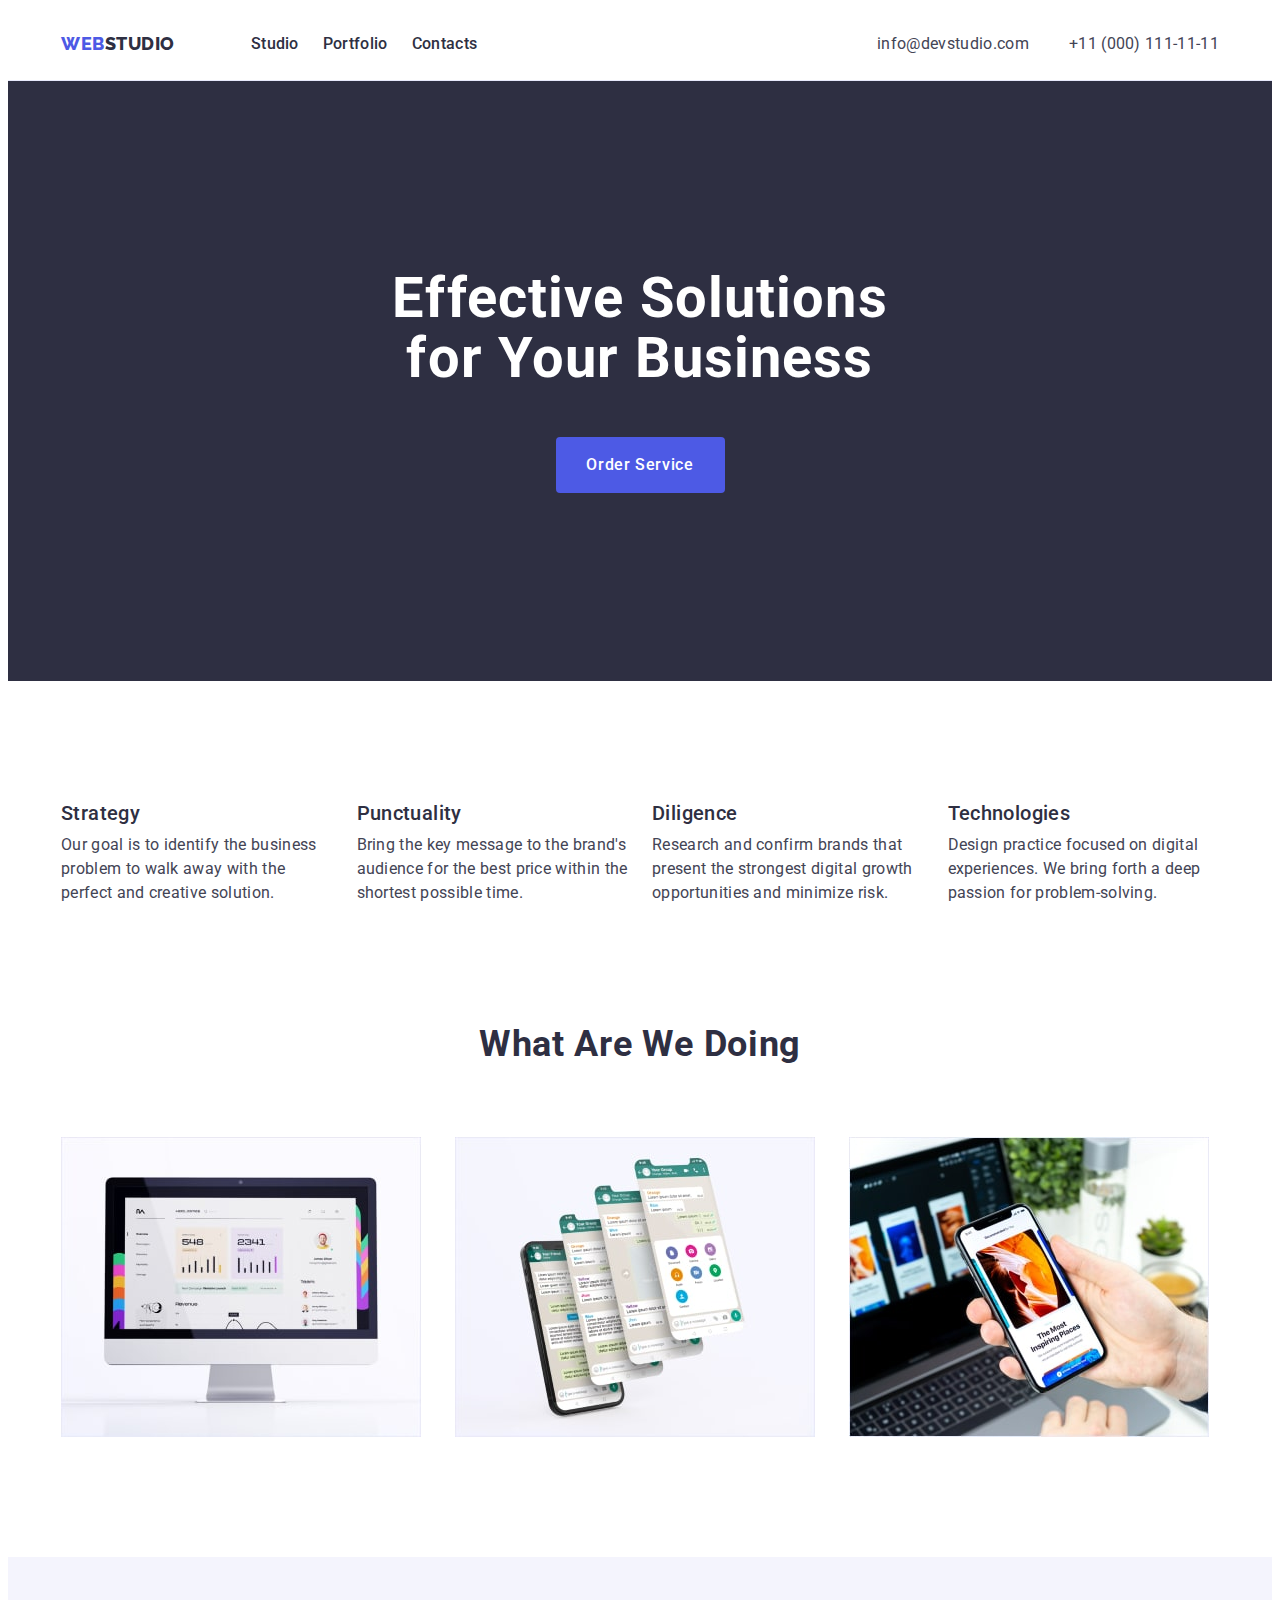
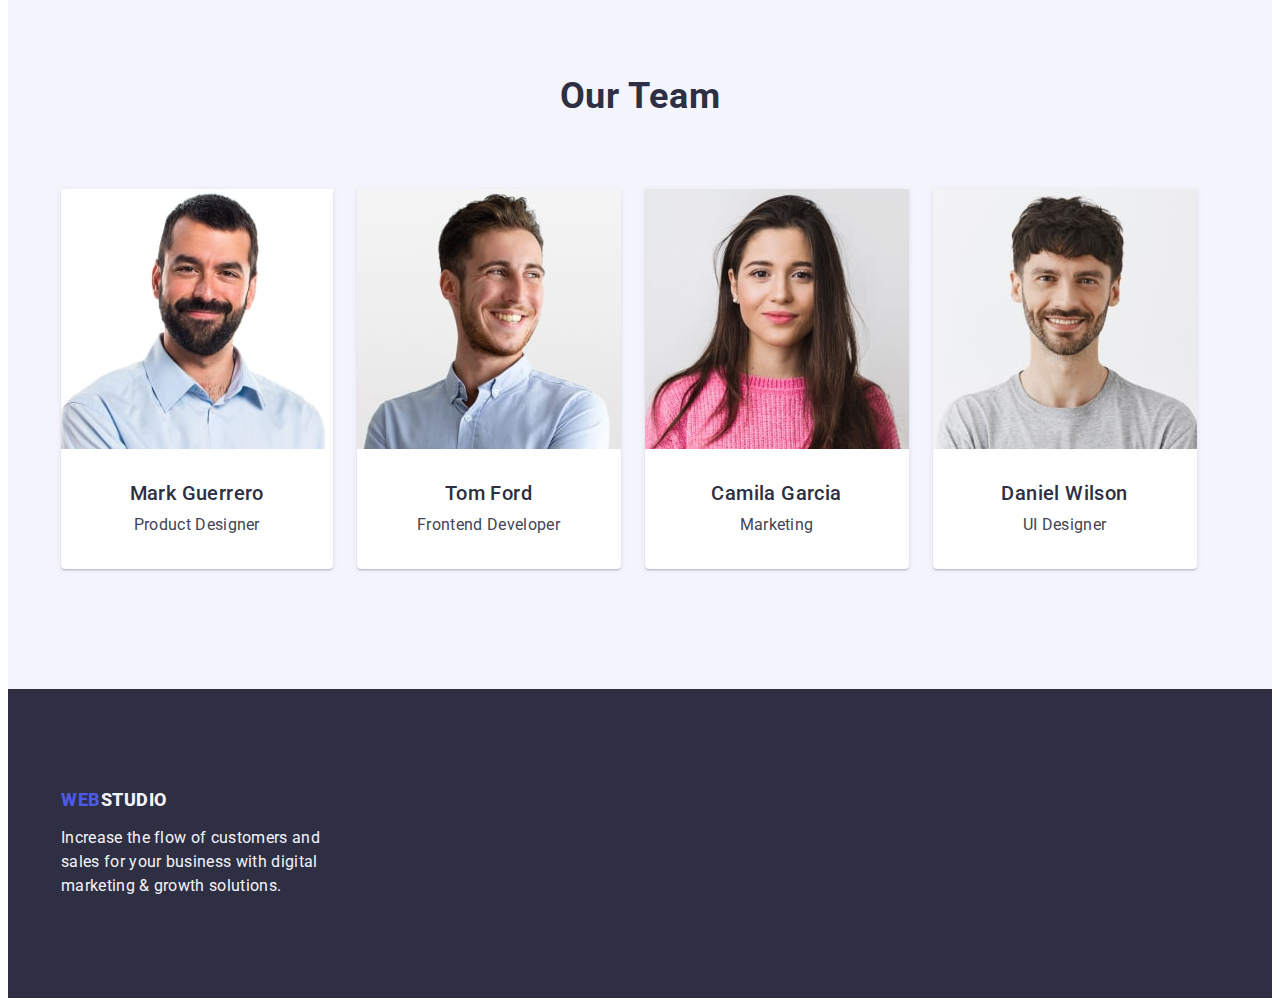
==== commit 5fa8b09f: "dz3-2" ====
--- a/index.html
+++ b/index.html
@@ -73,7 +73,7 @@
             <div class="container">
         <h2 class="team-title">Our Team</h2>
         <ul class="list">
-        <li class="l-list">
+        <li class="l-list1">
             <img src="./images/mark_guerrero.jpg" alt="Product Designer" width="264" class="team-item-img"/>
         <div class="section-item-wrap">
             <h3 class="team-subtitle">Mark Guerrero</h3>
--- a/css/styles.css
+++ b/css/styles.css
@@ -166,7 +166,7 @@
   }
   .list {
     display: flex;
-    gap: 40px;
+    gap: 24px;
     } 
 
 .list {
@@ -283,6 +283,7 @@
 }
 .section-about {
 padding-bottom: 120px;
+gap: 24px;
   }
 
 .section-text {
@@ -303,14 +304,15 @@
     margin-bottom: 72px;
   }
  
-.section-about-item {
-width: calc((100% - 2 * 24px) / 3);
+ .section-about-item {
+width: calc((100% - 48px) / 3); 
 gap: 24px; 
 }
 
 .team {
     background: var(--cloud);
     padding: 120px 0;
+    
   
 }
 .team-title {
@@ -348,8 +350,17 @@
     box-shadow: 0px 2px 1px 0px rgba(46, 47, 66, 0.08),
     0px 1px 1px 0px rgba(46, 47, 66, 0.16),
     0px 1px 6px 0px rgba(46, 47, 66, 0.08);
-    width: calc((100% - 24px * 3) / 4);
-}
+    
+}
+.l-list1 {
+  background-color: #ffffff;
+    border-radius: 0px 0px 4px 4px;
+    box-shadow: 0px 2px 1px 0px rgba(46, 47, 66, 0.08),
+    0px 1px 1px 0px rgba(46, 47, 66, 0.16),
+    0px 1px 6px 0px rgba(46, 47, 66, 0.08);
+    width: calc((100% - 72px) / 4); 
+}
+
 .section-item-wrap {
     padding: 32px 0;
   }
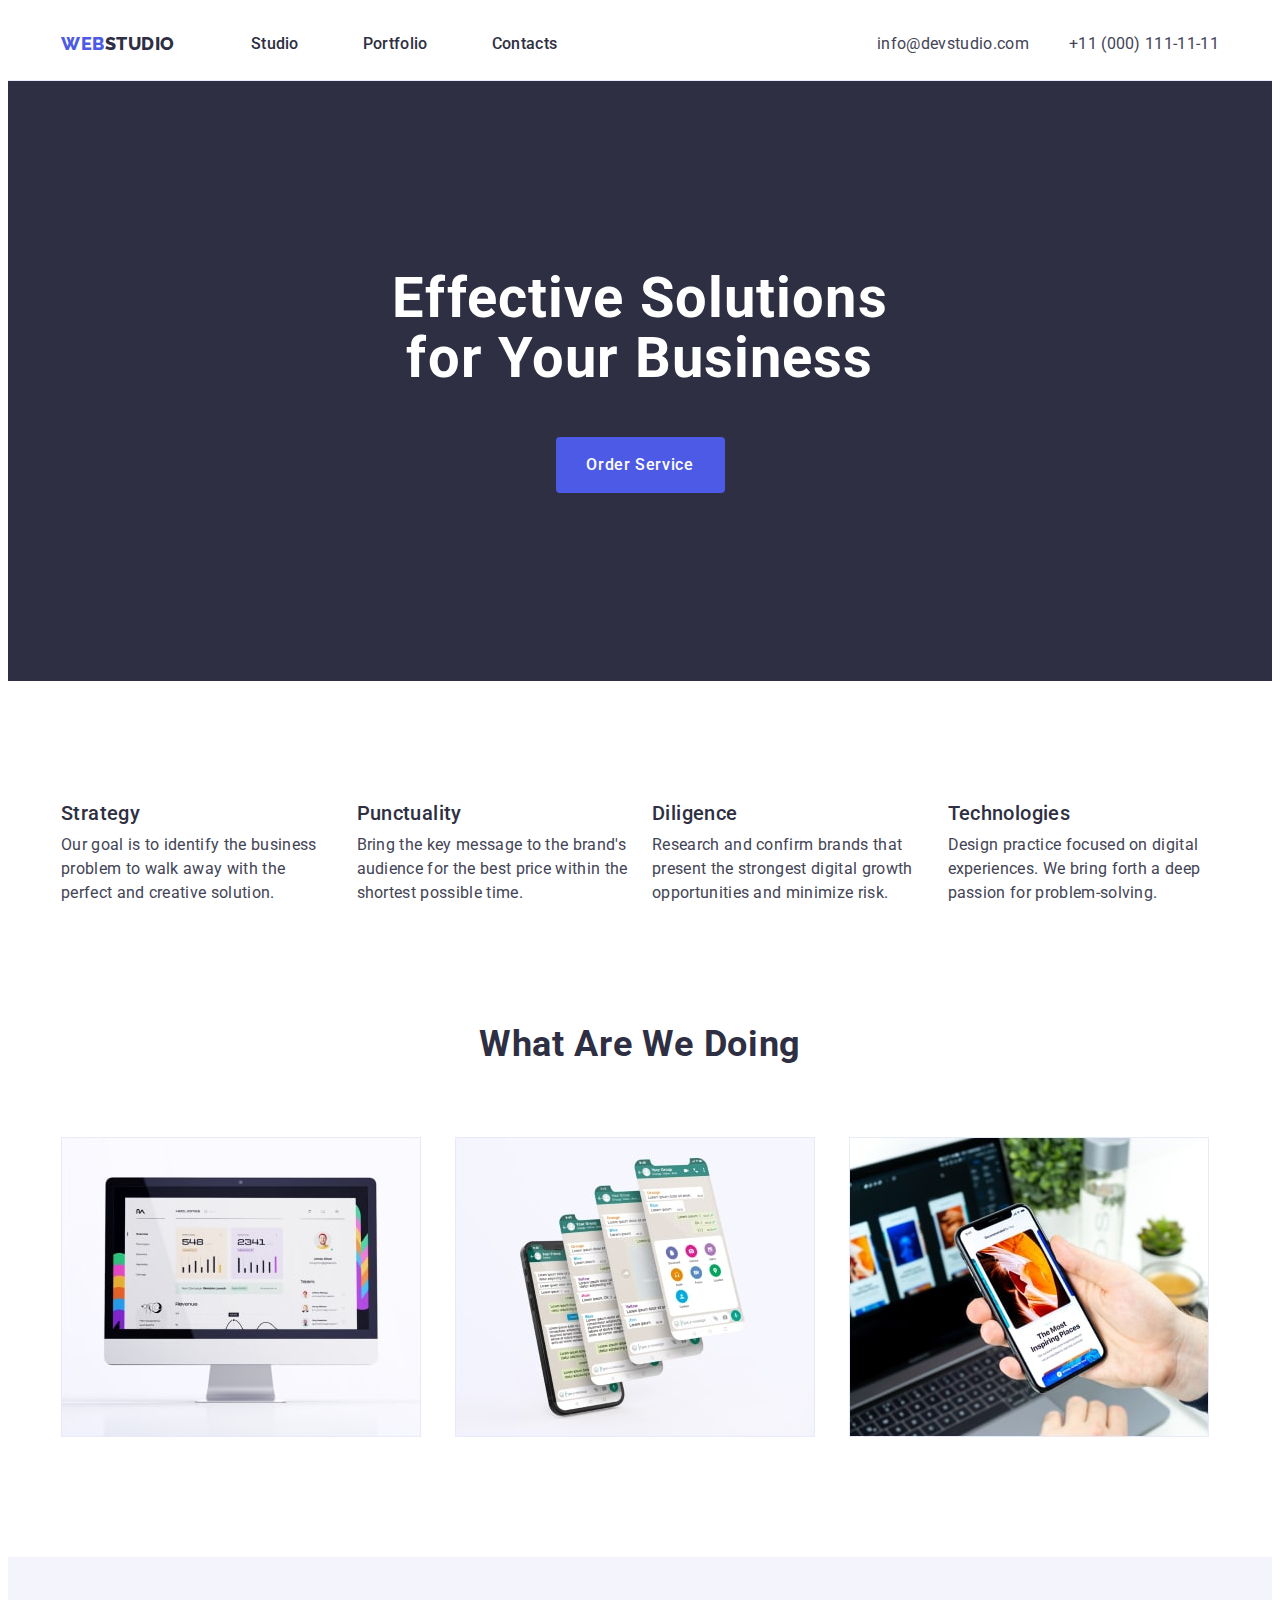
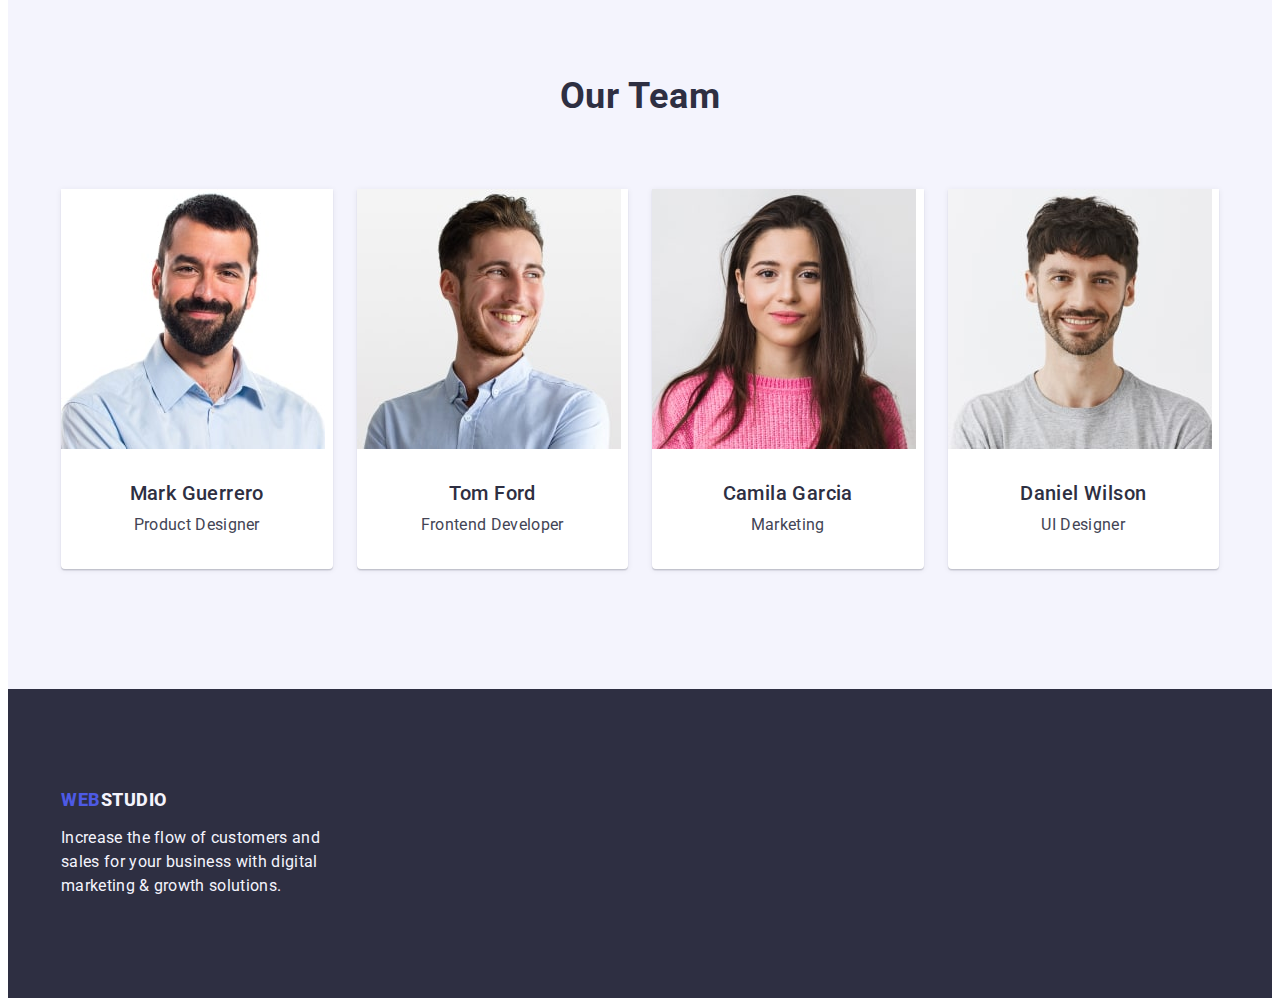
==== commit f0a2f40b: "dz3-3" ====
--- a/index.html
+++ b/index.html
@@ -16,8 +16,8 @@
     <nav class="menu-navigation">
     <a href="./index.html" class="header-logo link">WEB<span class="header-logo-studio link">Studio</span></a>
     <ul class="header-menu list">
-        <li class="header-menu-item"><a href="./index.html" class="header-menu link">Studio</a></li>
-        <li class="header-menu-item"><a  href="./portfolio.html" class="header-menu link">Portfolio</a></li>
+        <li class="header-menu-ite"><a href="./index.html" class="header-menu link">Studio</a></li>
+        <li class="header-menu-ite"><a  href="./portfolio.html" class="header-menu link">Portfolio</a></li>
         <li class="header-menu-item"><a  href="" class="header-menu link">Contacts</a></li>
     </ul>
     </nav>
@@ -73,7 +73,7 @@
             <div class="container">
         <h2 class="team-title">Our Team</h2>
         <ul class="list">
-        <li class="l-list1">
+        <li class="l-list">
             <img src="./images/mark_guerrero.jpg" alt="Product Designer" width="264" class="team-item-img"/>
         <div class="section-item-wrap">
             <h3 class="team-subtitle">Mark Guerrero</h3>
--- a/css/styles.css
+++ b/css/styles.css
@@ -135,6 +135,12 @@
     gap: 40px;
   }
  
+  .header-menu-ite {
+  margin-right: 40px;  
+  }
+  .header-menu-item {
+  margin-right: 0;
+  }
 .header-menu-link.link {
 text-transform: uppercase;
 }
@@ -344,15 +350,8 @@
     letter-spacing: 0.02em;
   
 }
+
 .l-list {
-    background-color: #ffffff;
-    border-radius: 0px 0px 4px 4px;
-    box-shadow: 0px 2px 1px 0px rgba(46, 47, 66, 0.08),
-    0px 1px 1px 0px rgba(46, 47, 66, 0.16),
-    0px 1px 6px 0px rgba(46, 47, 66, 0.08);
-    
-}
-.l-list1 {
   background-color: #ffffff;
     border-radius: 0px 0px 4px 4px;
     box-shadow: 0px 2px 1px 0px rgba(46, 47, 66, 0.08),
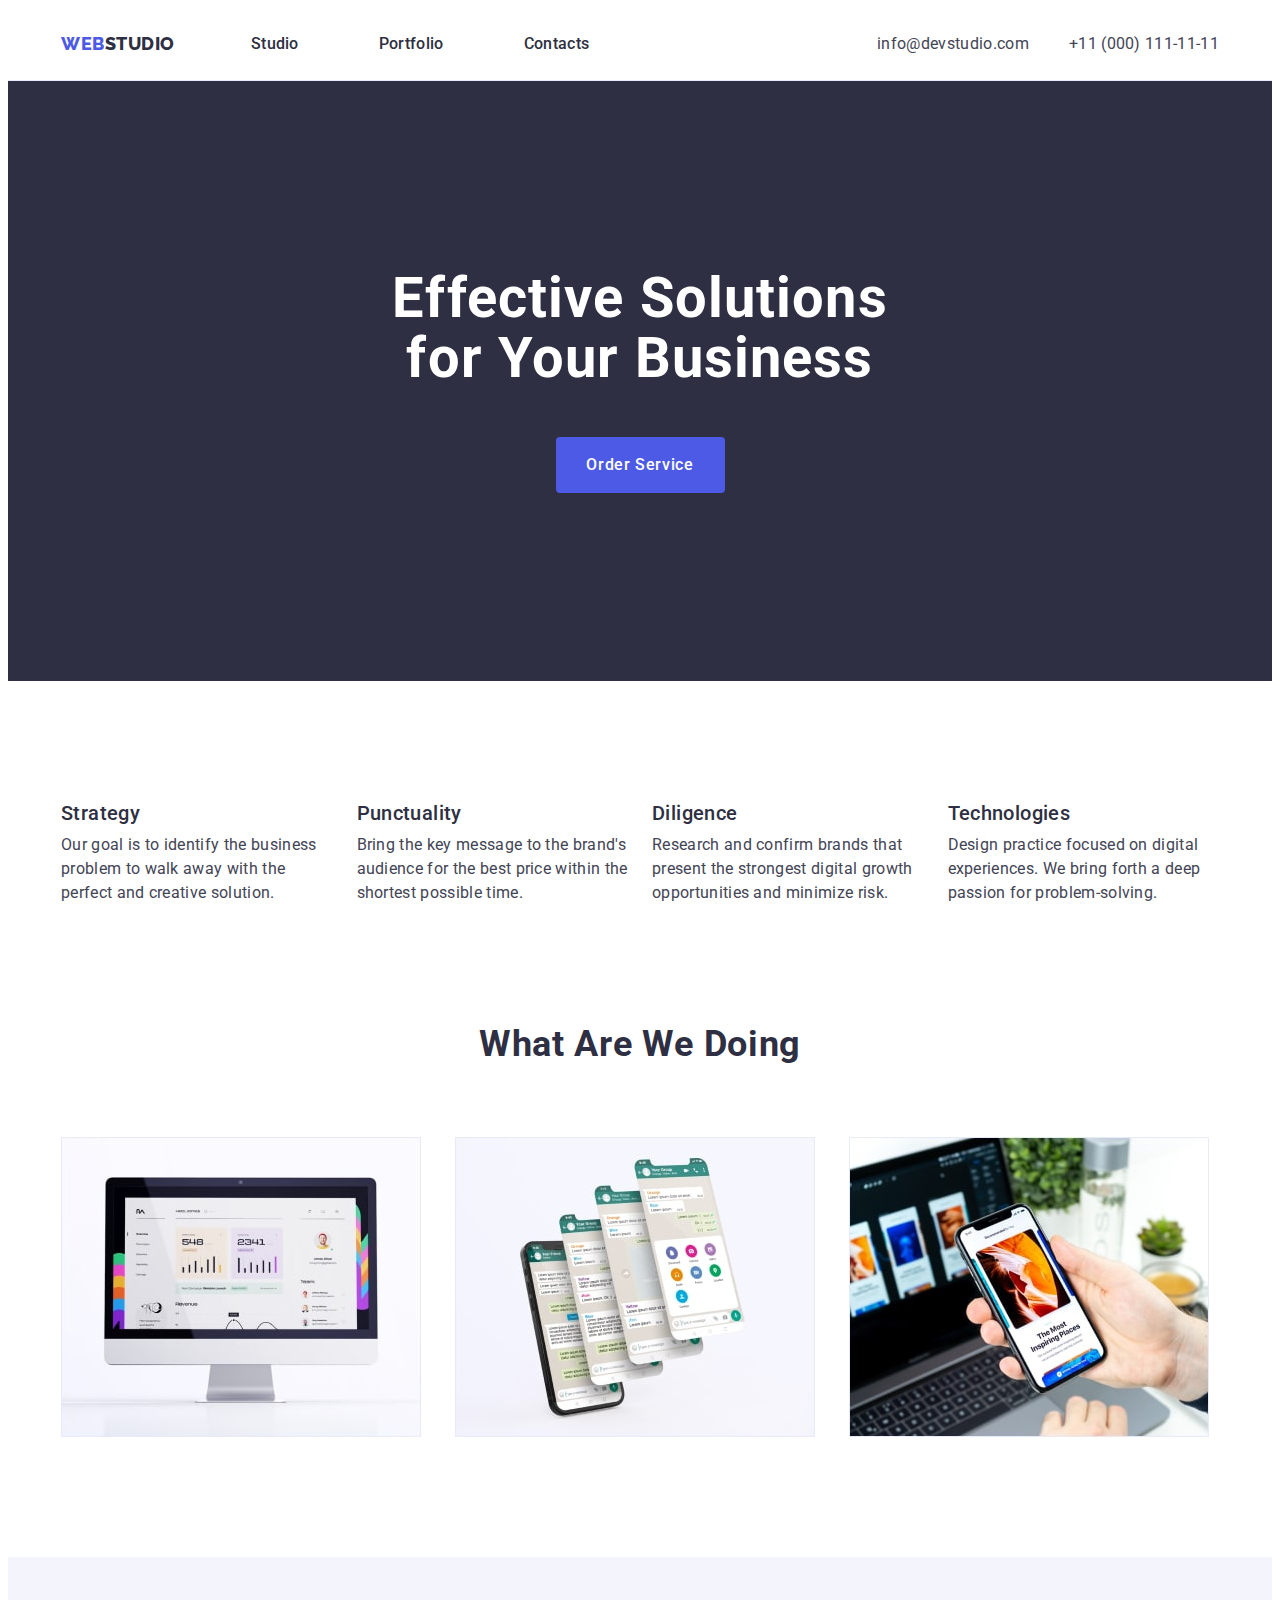
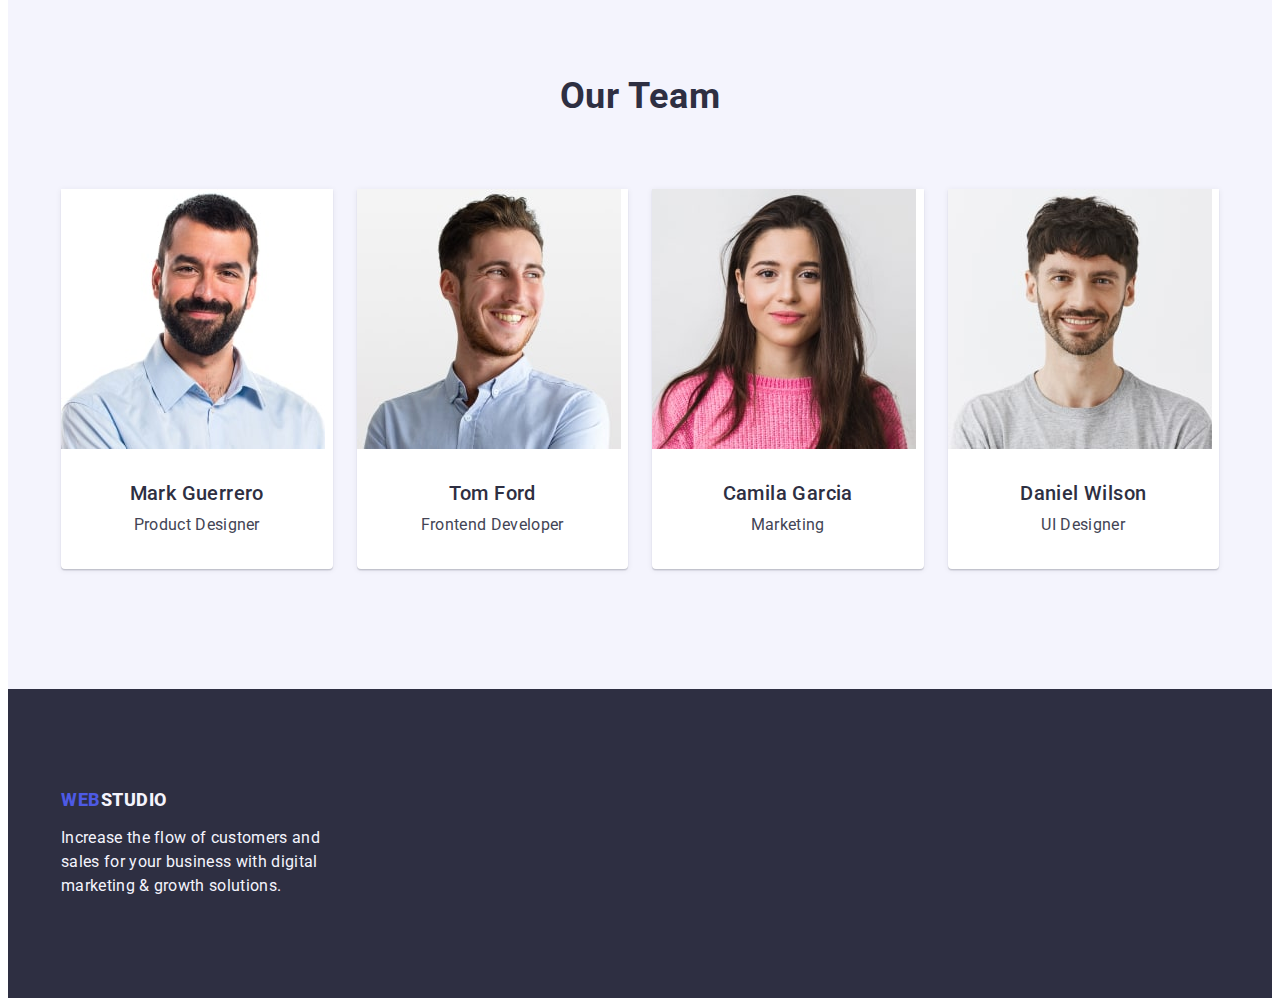
==== commit 1752171c: "dz3-3" ====
--- a/index.html
+++ b/index.html
@@ -18,7 +18,7 @@
     <ul class="header-menu list">
         <li class="header-menu-ite"><a href="./index.html" class="header-menu link">Studio</a></li>
         <li class="header-menu-ite"><a  href="./portfolio.html" class="header-menu link">Portfolio</a></li>
-        <li class="header-menu-item"><a  href="" class="header-menu link">Contacts</a></li>
+        <li class="header-menu-ite"><a  href="" class="header-menu link">Contacts</a></li>
     </ul>
     </nav>
     <address class="address">
@@ -62,7 +62,7 @@
         <section class="section-about">
             <div class="container">
         <h2 class="section-doing">What are we doing</h2>
-        <ul class="list">
+        <ul class="dawdaw list">
         <li class="section-about-item"><img src="./images/monitor.jpg" alt="monitor" width="360" class="about-item-img"/></li>
         <li class="section-about-item"><img src="./images/telephone.jpg" alt="telephone" width="360" class="about-item-img"/></li>
         <li class="section-about-item"><img src="./images/notebook.jpg" alt="notebook" width="360" class="about-item-img"/></li>
@@ -72,7 +72,7 @@
         <section class="team">
             <div class="container">
         <h2 class="team-title">Our Team</h2>
-        <ul class="list">
+        <ul class="dawdaw list">
         <li class="l-list">
             <img src="./images/mark_guerrero.jpg" alt="Product Designer" width="264" class="team-item-img"/>
         <div class="section-item-wrap">
--- a/css/styles.css
+++ b/css/styles.css
@@ -172,11 +172,12 @@
   }
   .list {
     display: flex;
-    gap: 24px;
+    /*gap: 24px;*/
     } 
 
 .list {
 list-style: none;
+
 }
 .header-address-item {
     padding: 24px 0;
@@ -315,6 +316,9 @@
 gap: 24px; 
 }
 
+.dawdaw {
+  gap: 24px; 
+}
 .team {
     background: var(--cloud);
     padding: 120px 0;
